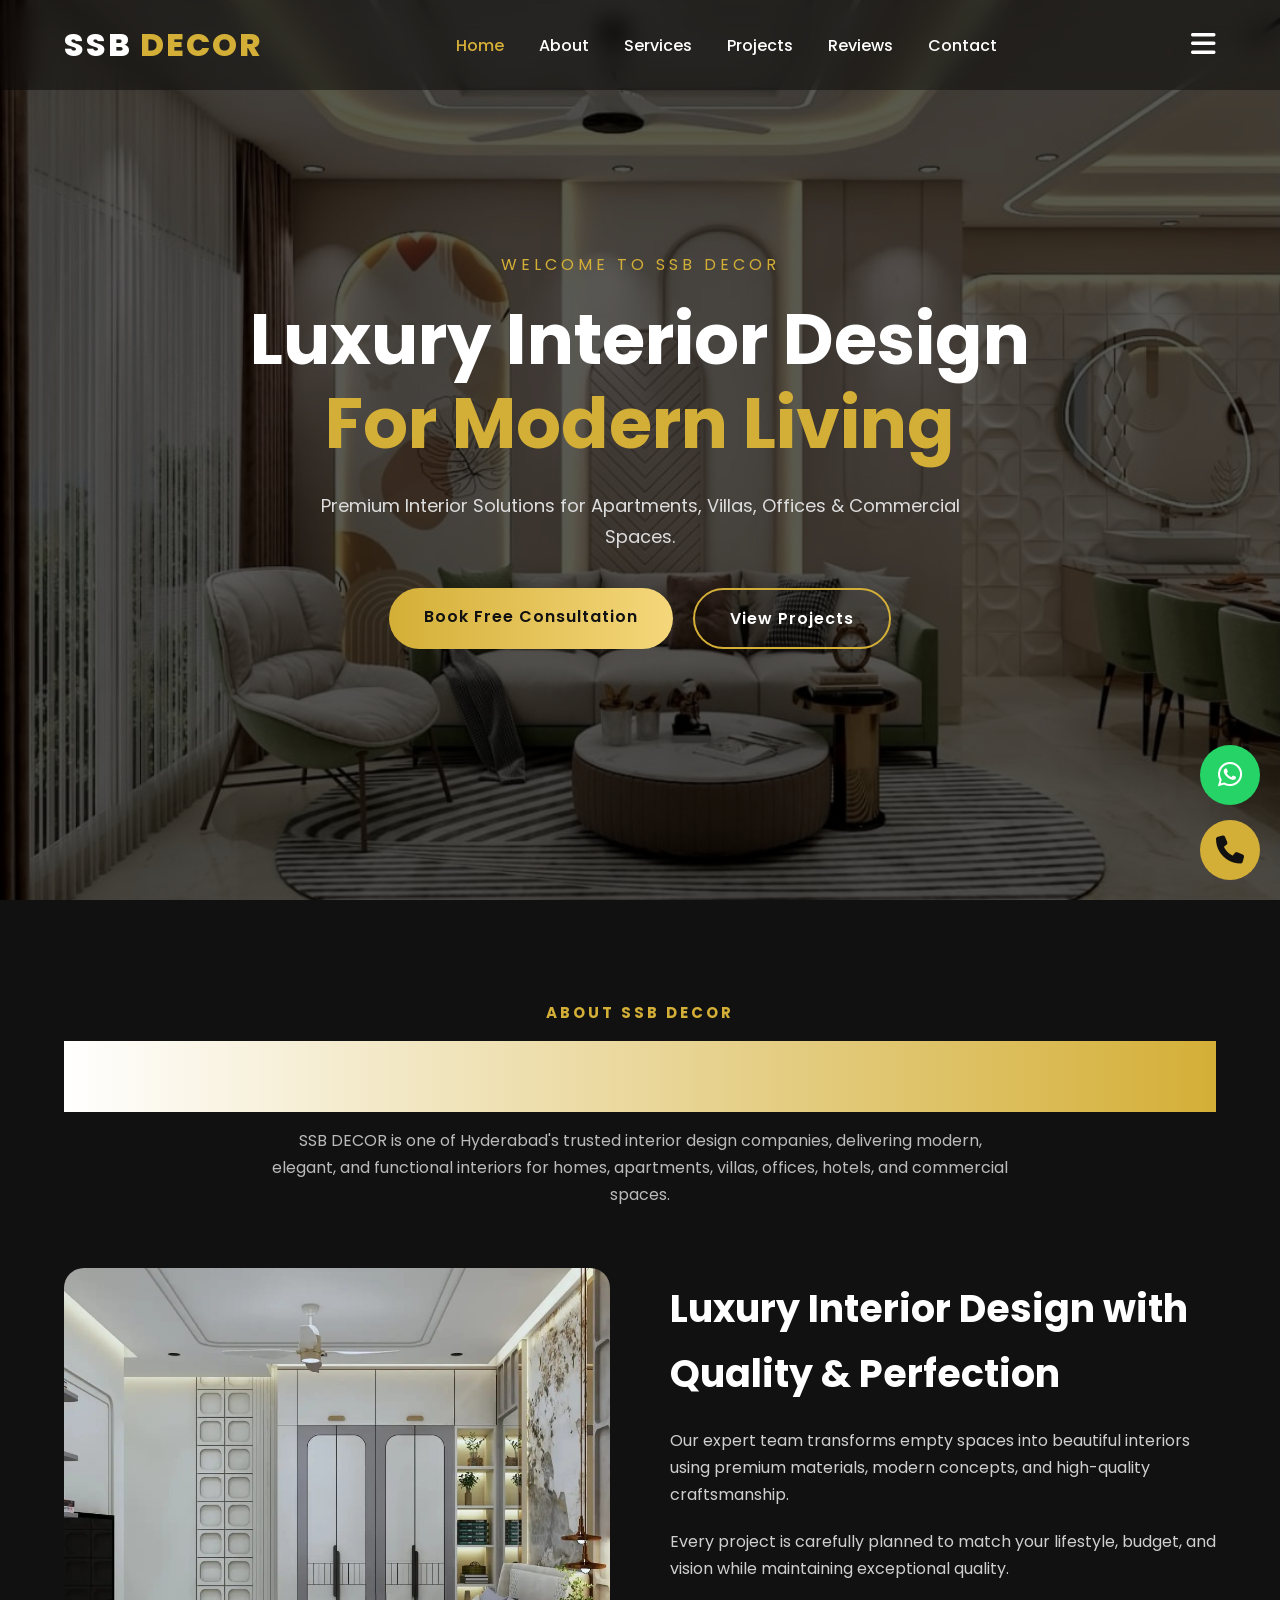
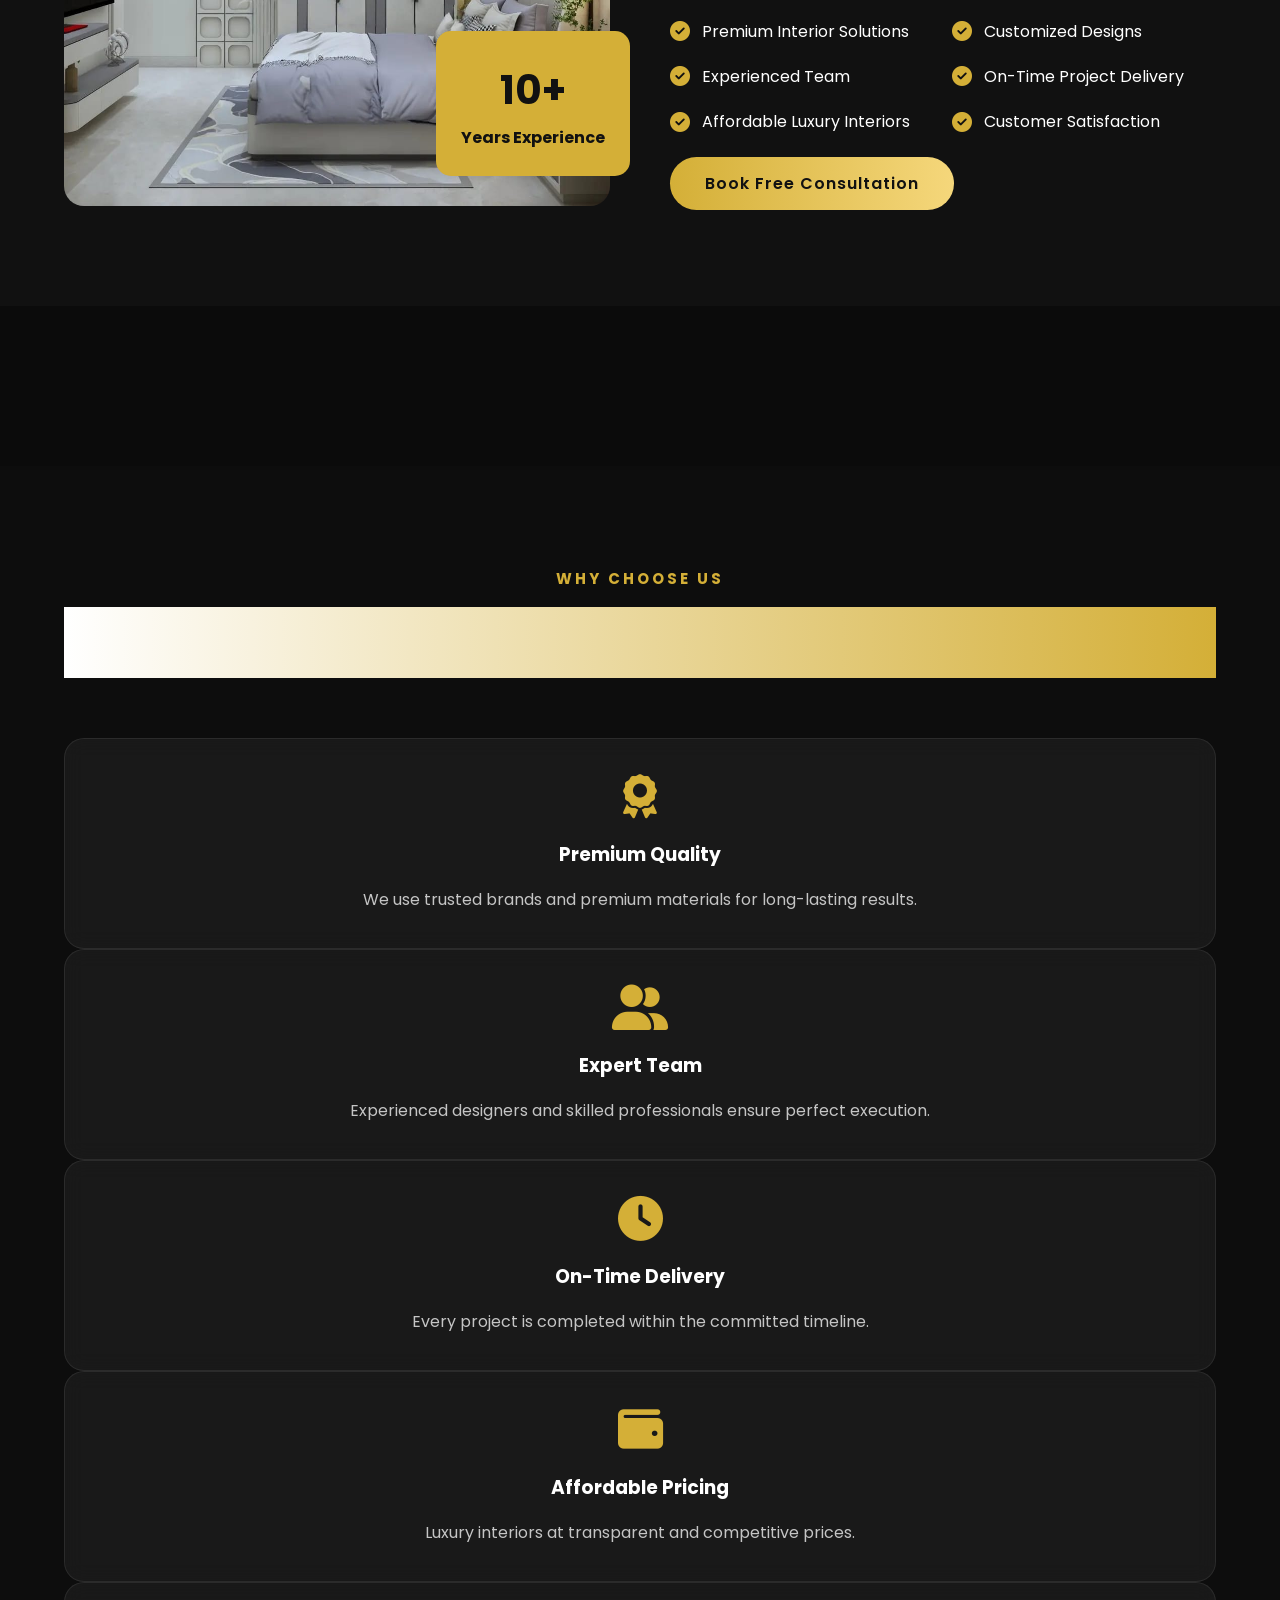
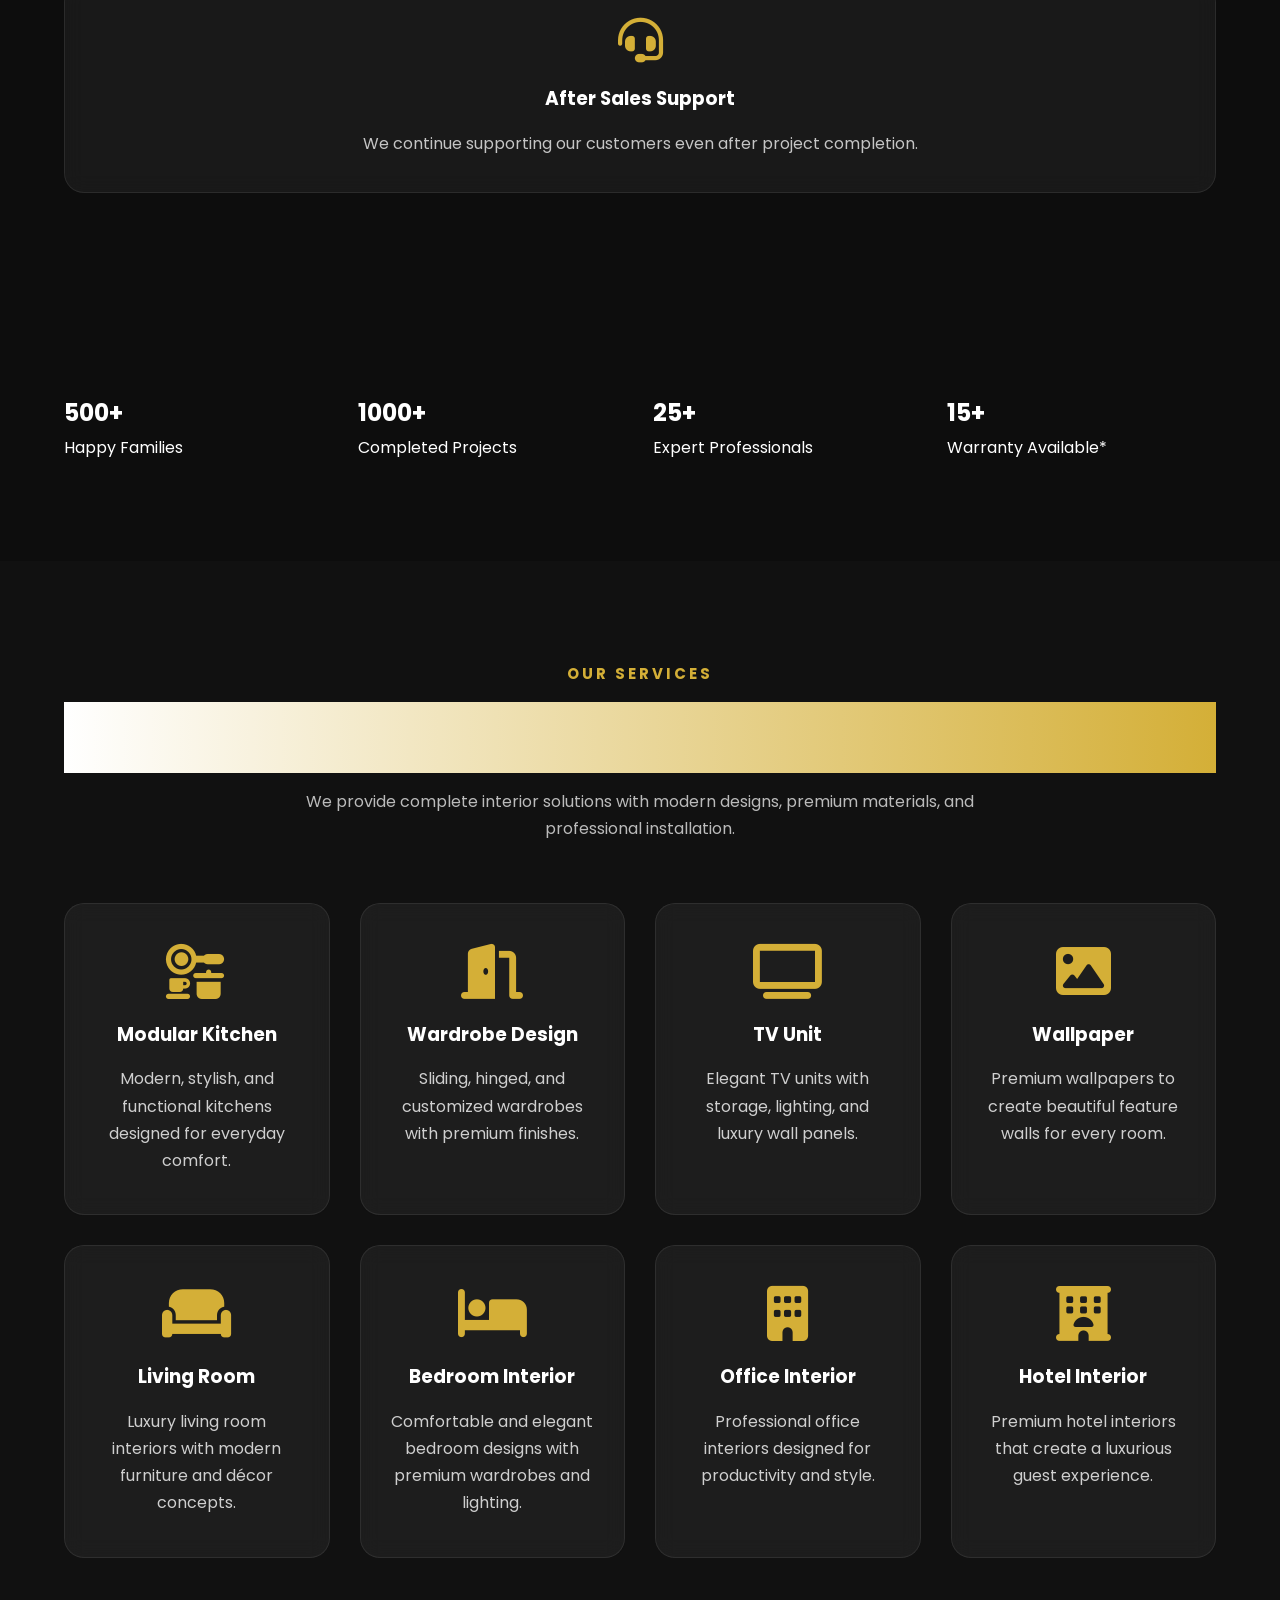
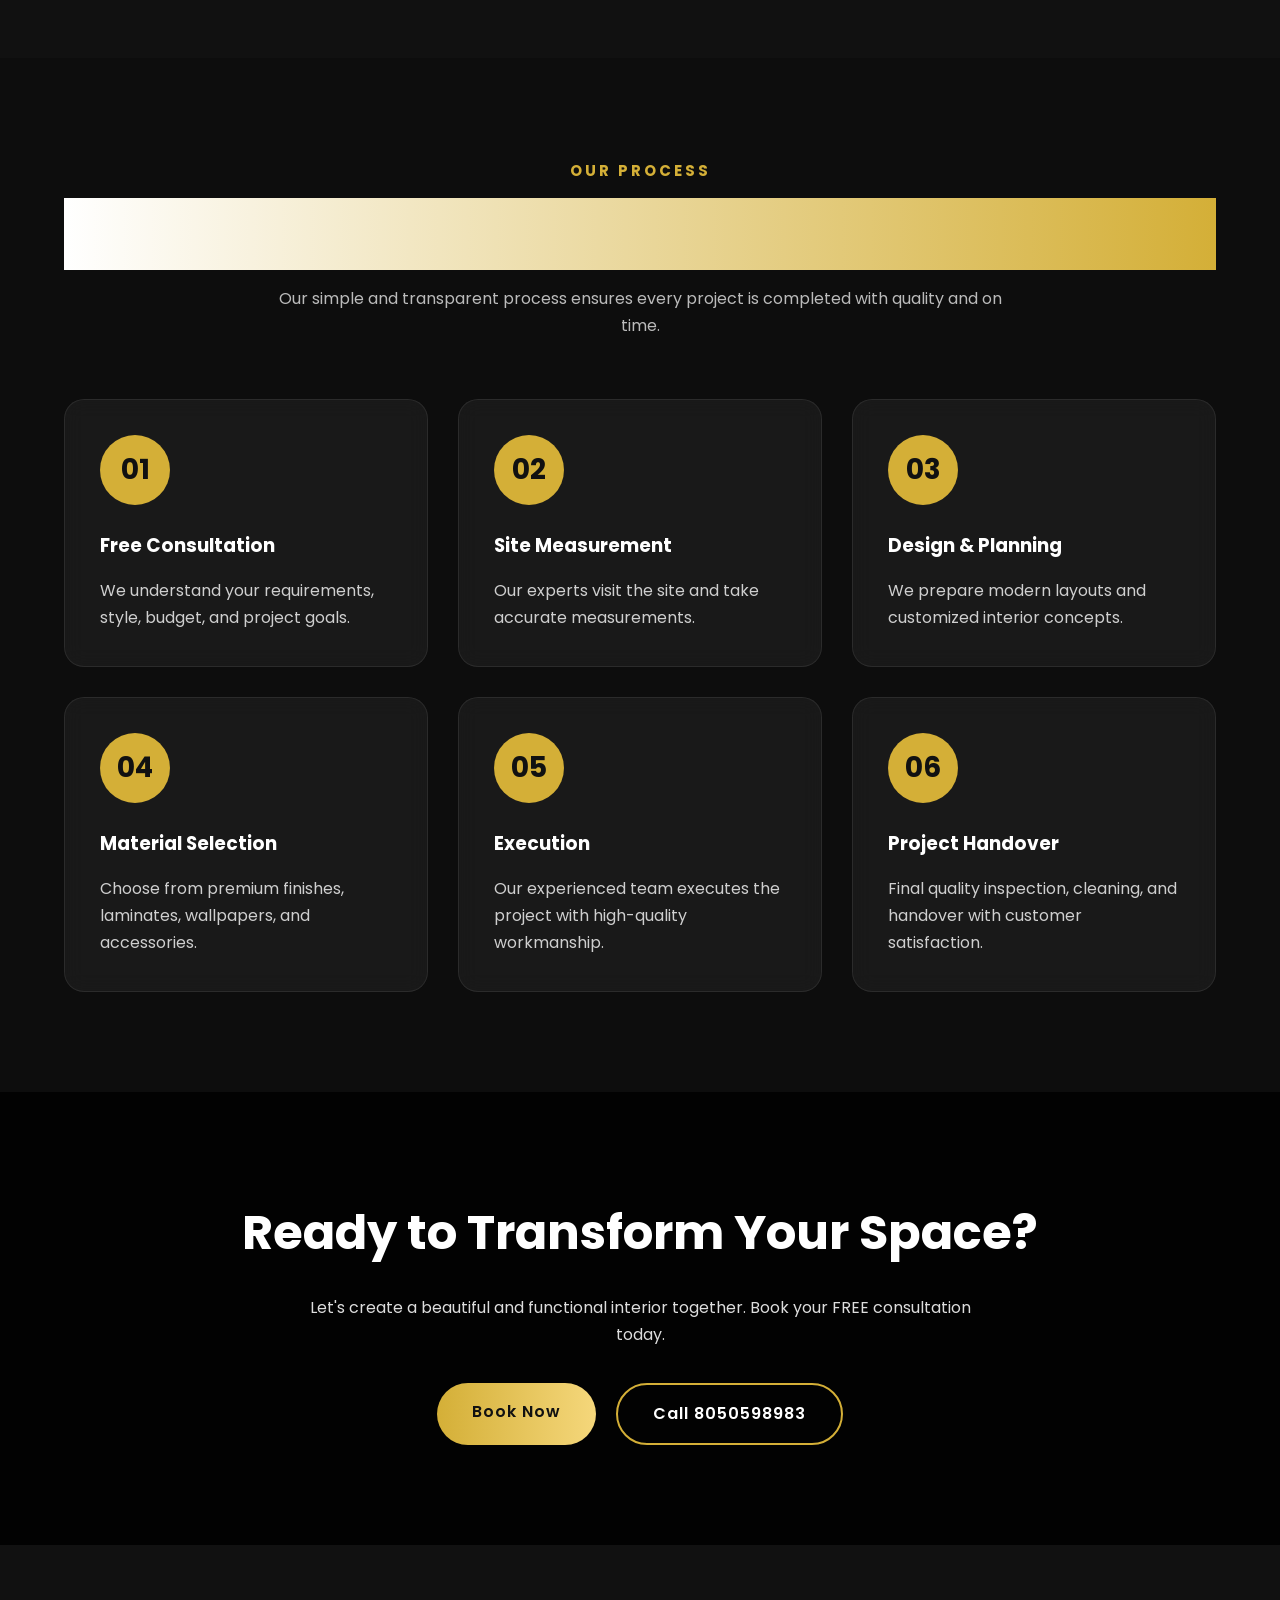
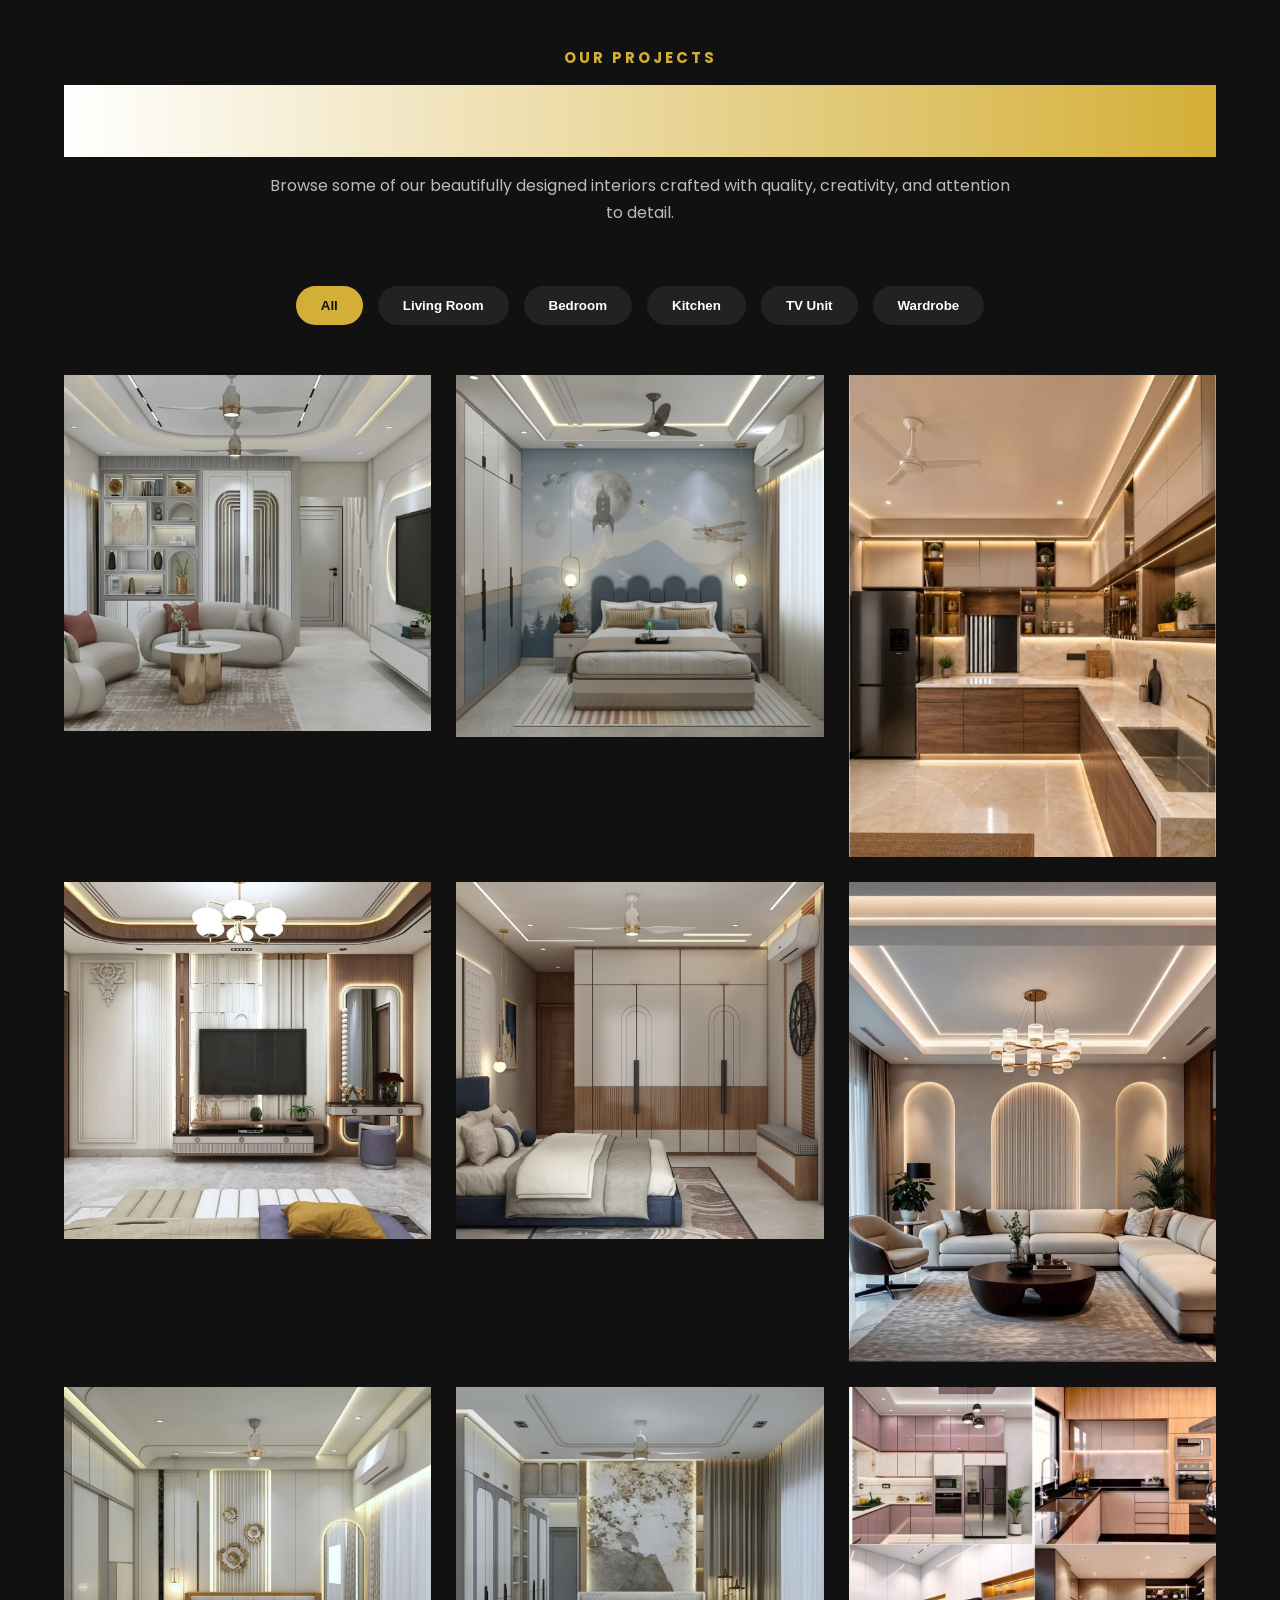
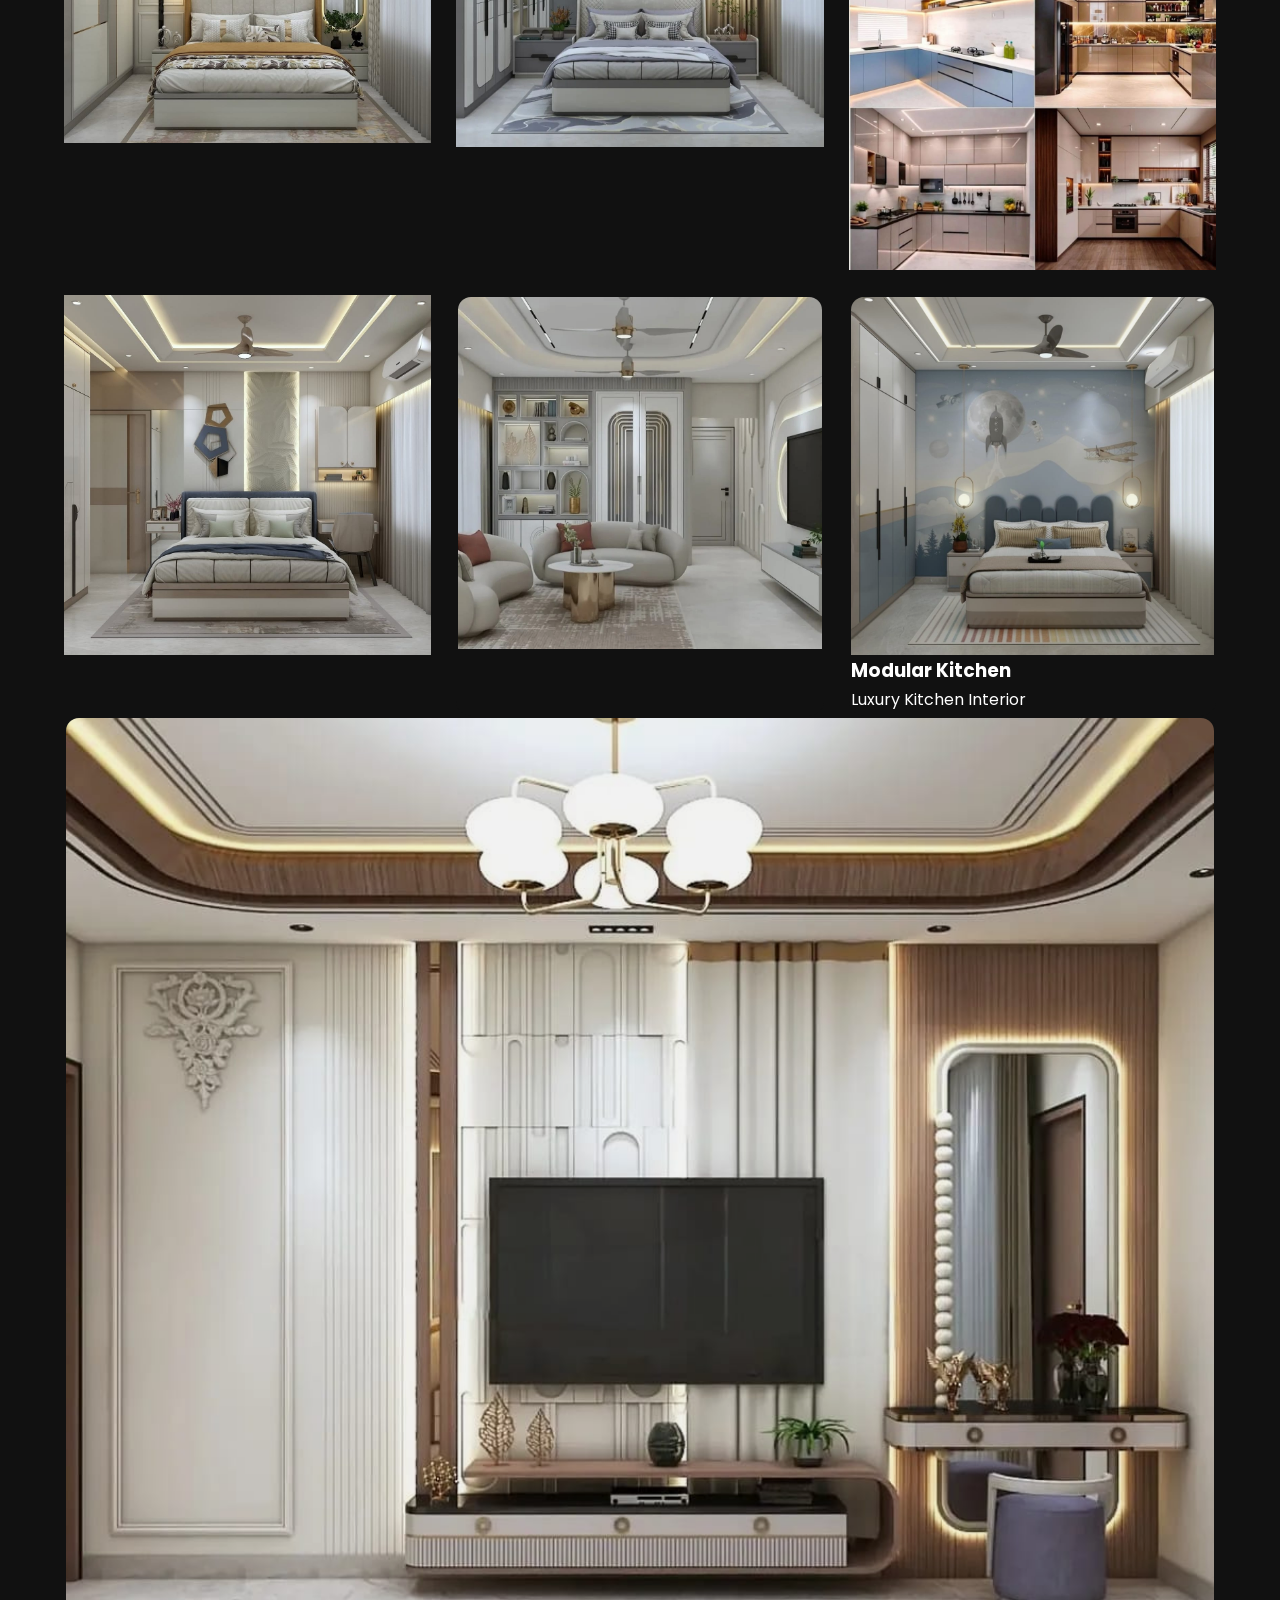
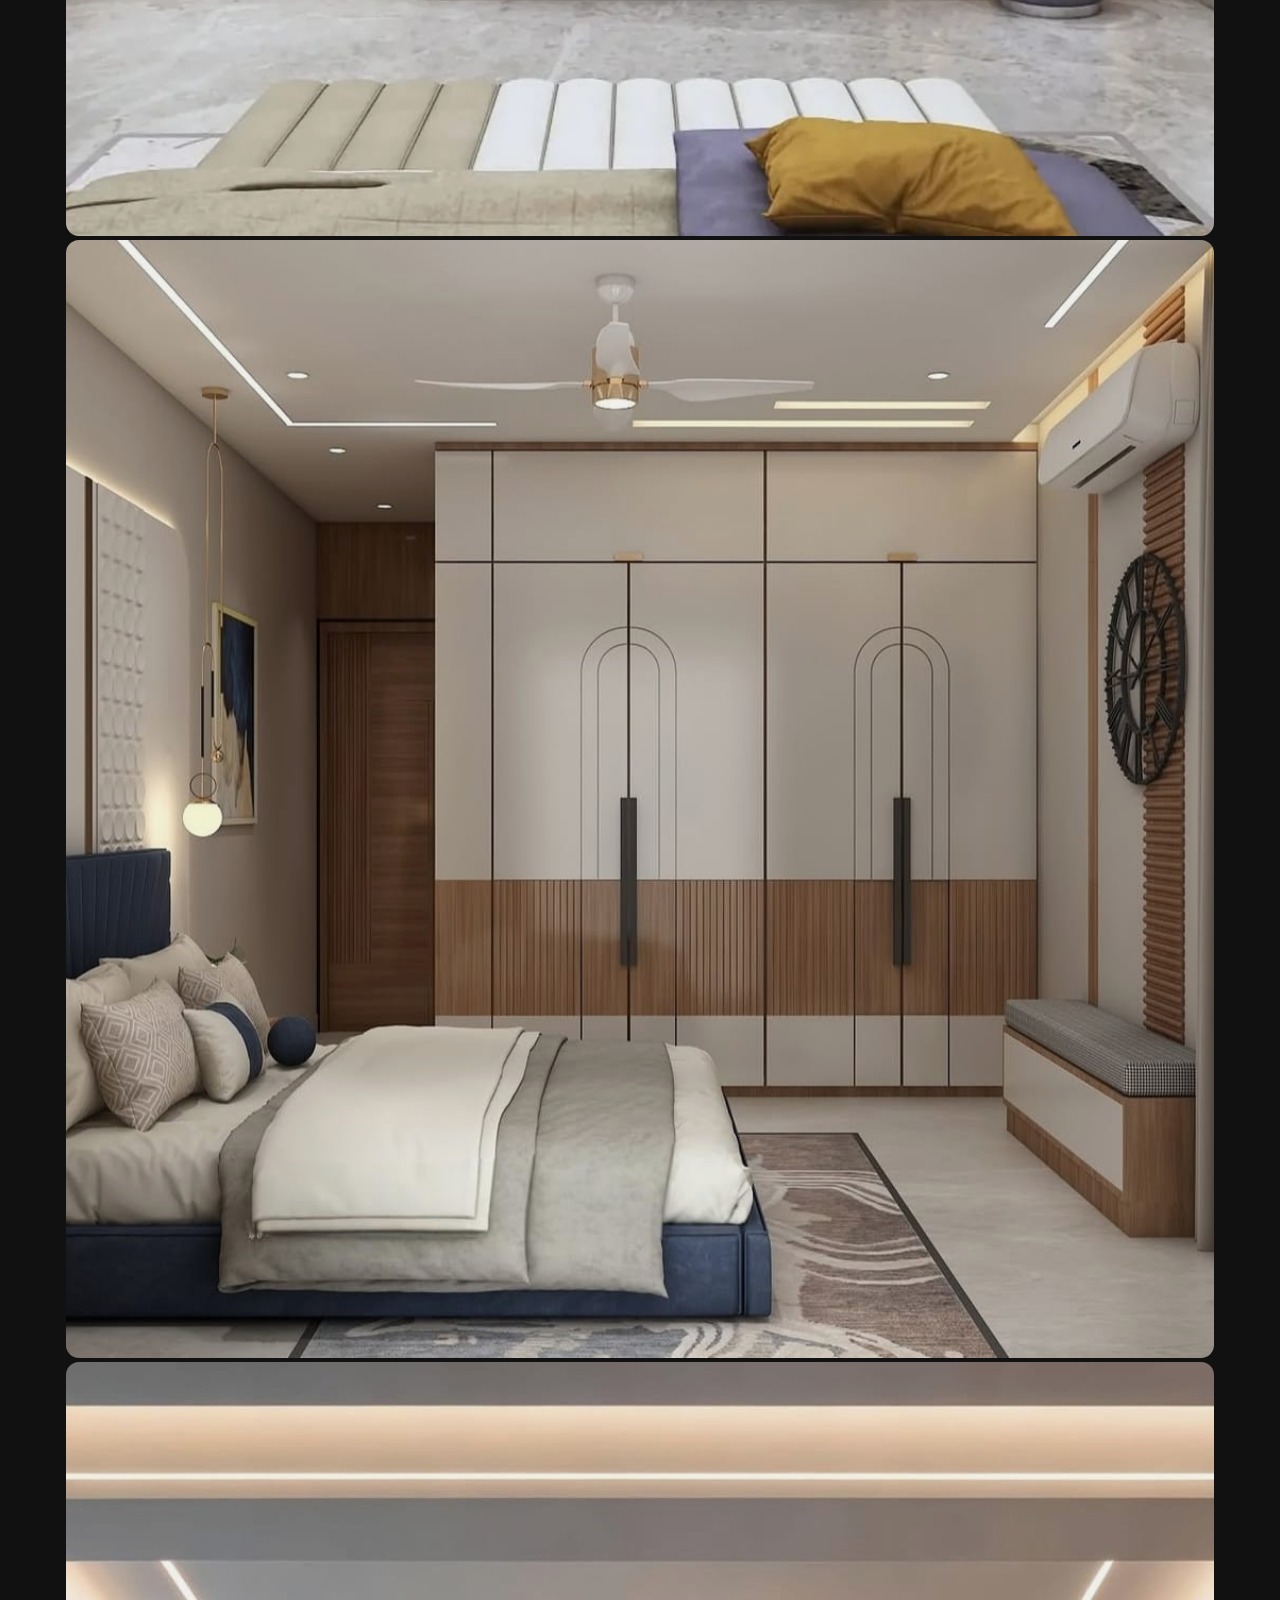
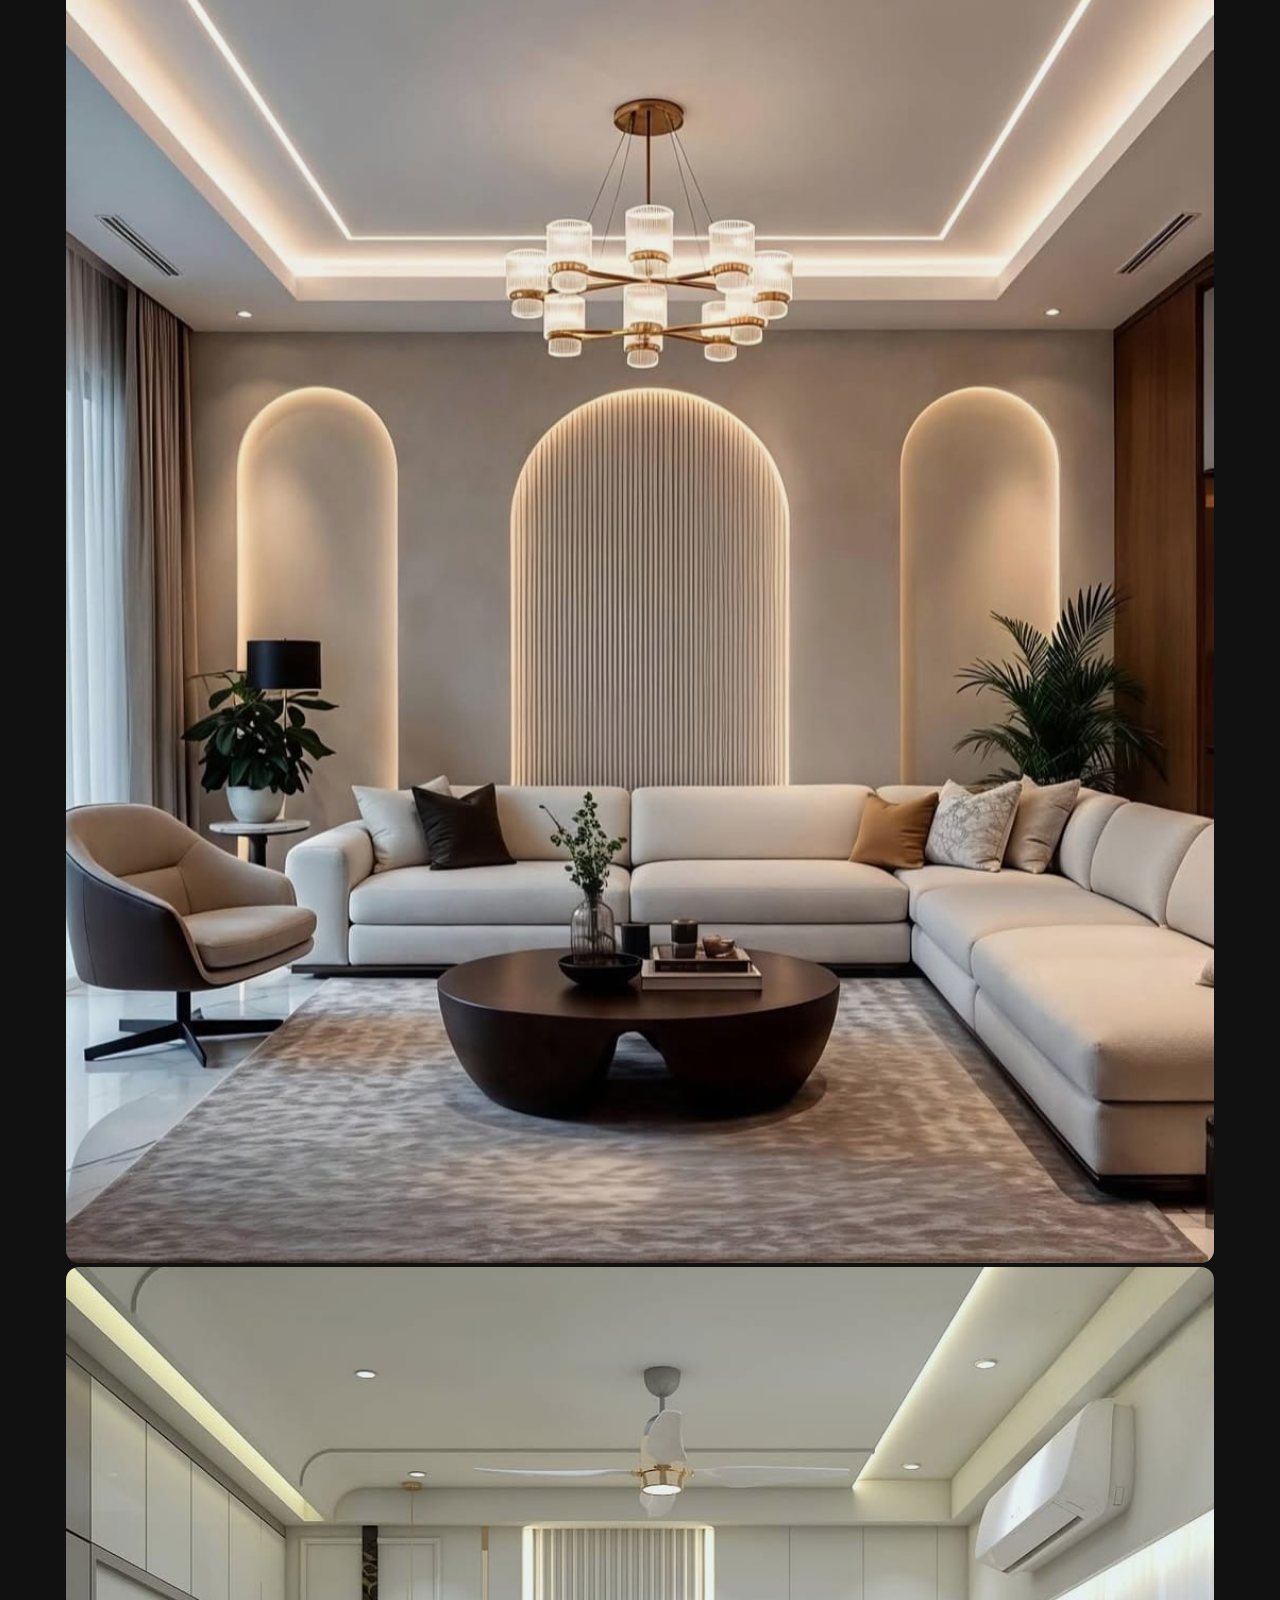
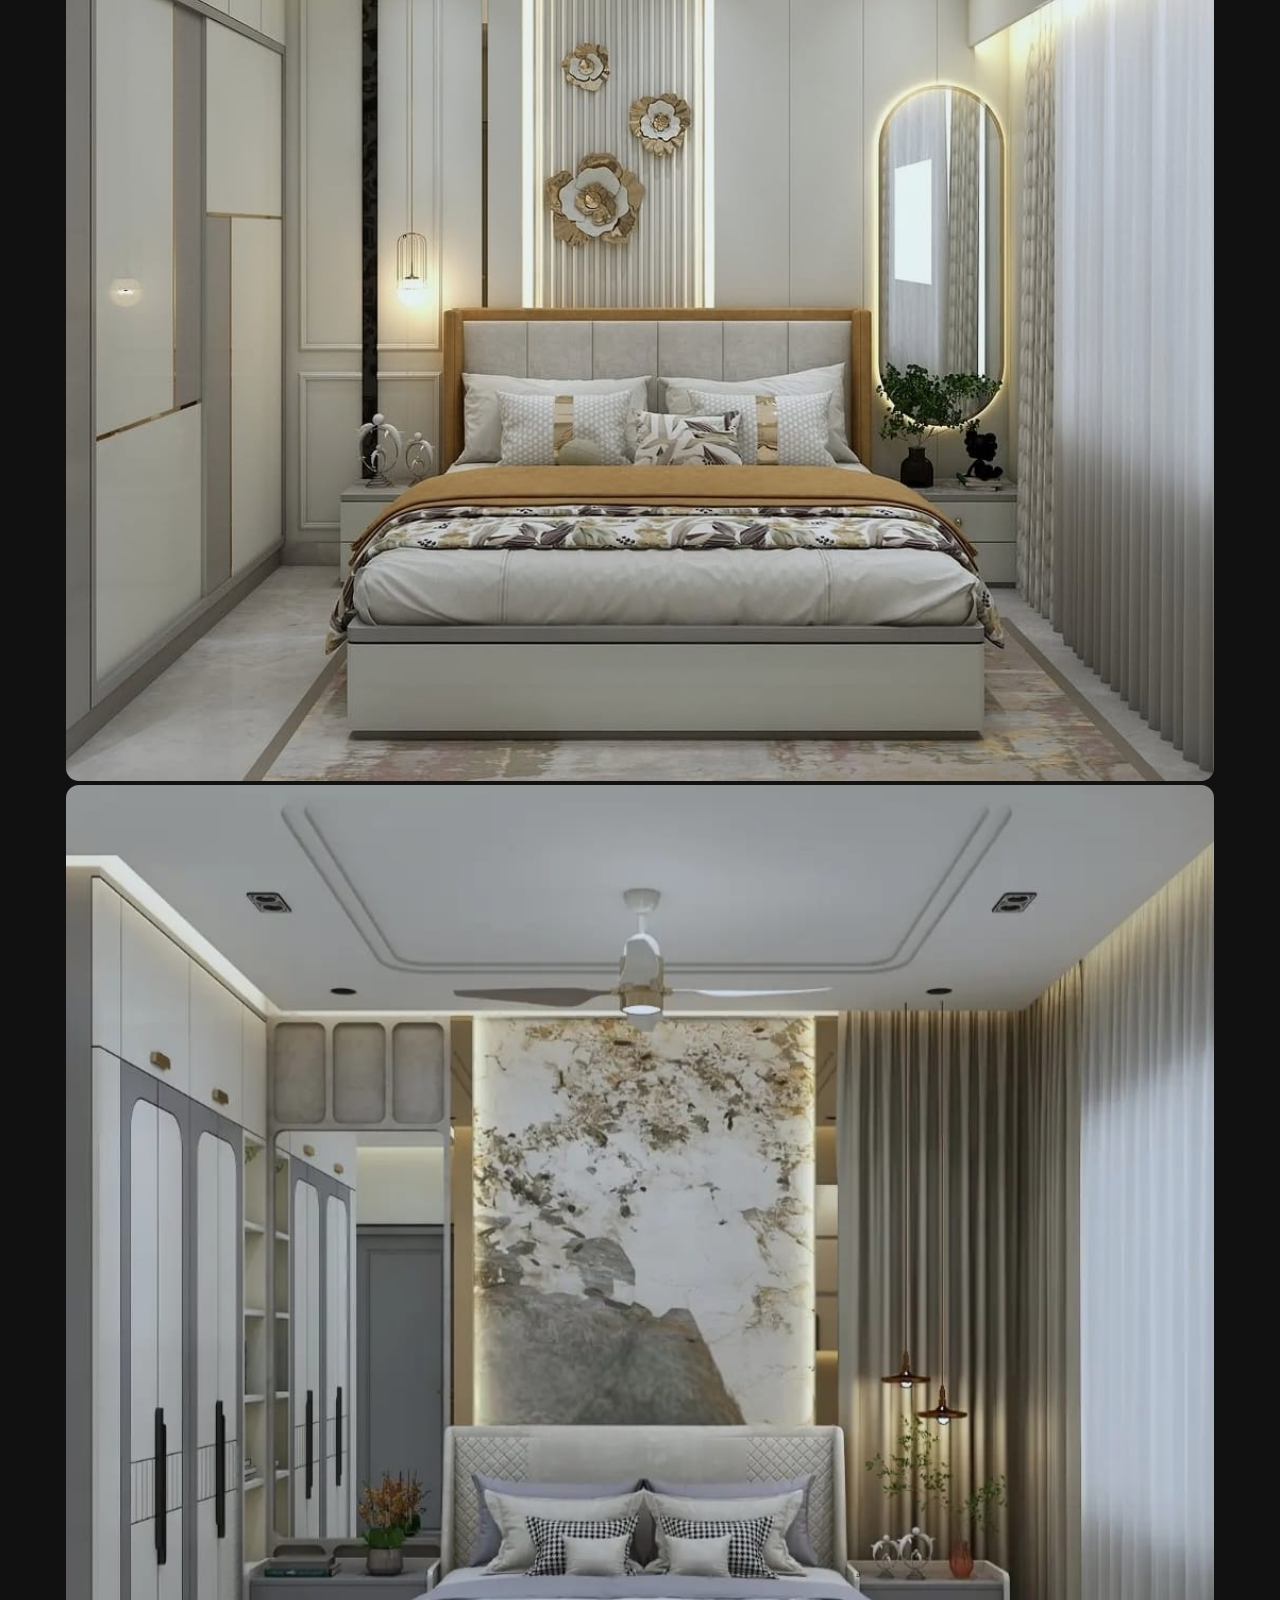
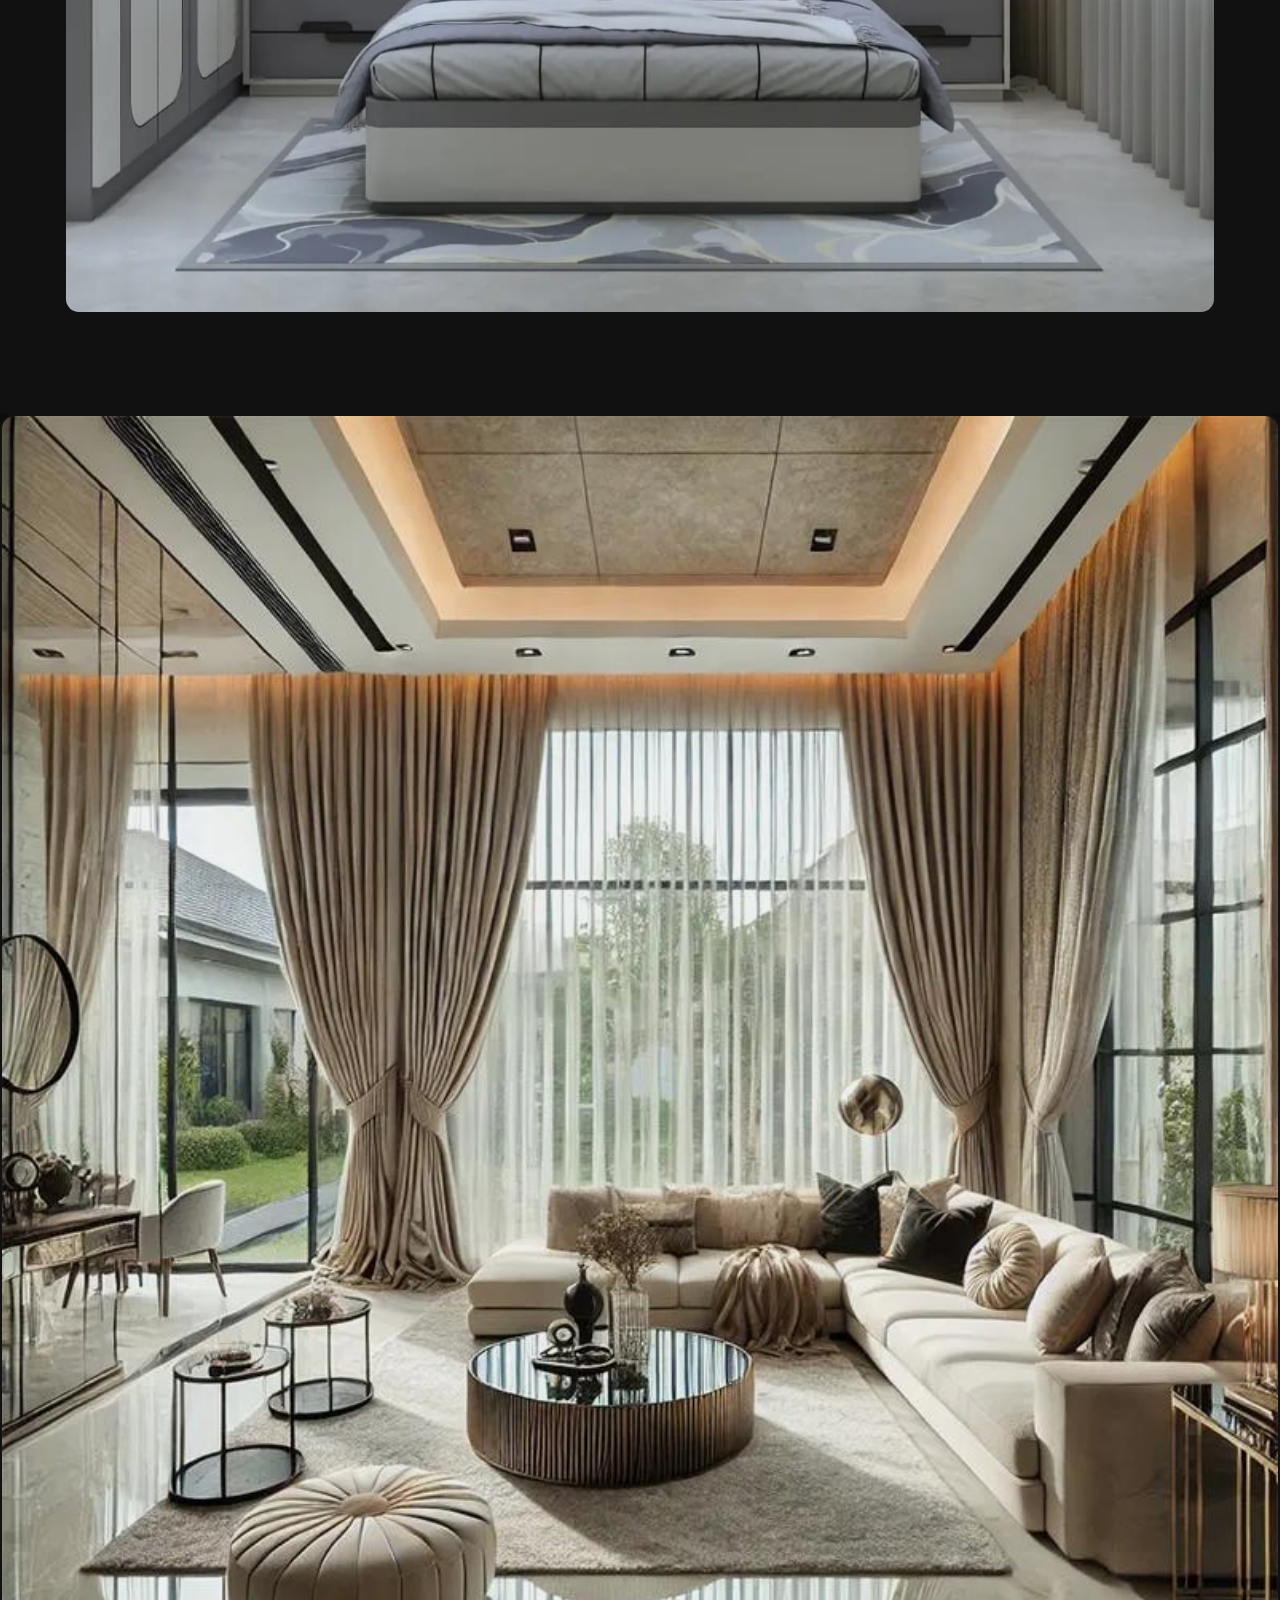
==== index.html @ 666400d6 "Update index.html" ====
<!DOCTYPE html>
<html lang="en">

<head>
<link rel="icon" type="image/jpeg" href="images/logo.jpg">
<meta charset="UTF-8">
<meta name="viewport" content="width=device-width, initial-scale=1.0">

<title>Best Interior Designer in Hyderabad | Modular Kitchen, Wardrobe & Home Interiors | SSB DECOR</title>

<meta name="description"
content="SSB DECOR is a trusted interior designer in Hyderabad. We provide modular kitchens, wardrobes, TV units, wallpapers, PVC panels, curtains, blinds, false ceilings and complete home interior solutions in Hyderabad.">
<meta name="keywords" content="Interior Designer Hyderabad, Home Interiors Hyderabad, Modular Kitchen Hyderabad, Wardrobe Hyderabad, TV Unit Hyderabad, PVC Panels Hyderabad, Wallpaper Hyderabad, SSB DECOR">
<meta name="author" content="SSB DECOR">

<!-- CSS -->
<link rel="stylesheet" href="style.css">

<!-- Google Font -->
<link rel="preconnect" href="https://fonts.googleapis.com">

<link rel="preconnect"
href="https://fonts.gstatic.com"
crossorigin>

<link href="https://fonts.googleapis.com/css2?family=Poppins:wght@300;400;500;600;700;800&display=swap"
rel="stylesheet">

<!-- Font Awesome -->
<link rel="stylesheet"
href="https://cdnjs.cloudflare.com/ajax/libs/font-awesome/6.7.2/css/all.min.css">
<!-- SEO -->

<meta name="robots" content="index, follow">

<meta name="theme-color" content="#d4af37">

<meta property="og:title" content="SSB DECOR | Luxury Interior Designers">

<meta property="og:description"
content="Premium Interior Design Company in Hyderabad.">

<meta property="og:type" content="website">

<link rel="icon" href="images/favicon.png">
<title>SSB DECOR | Premium Interior Designers in Hyderabad</title>

<meta name="description" content="SSB DECOR provides Premium Interior Design, Modular Kitchen, Wardrobes, Wallpapers, PVC Panels, Curtains & Blinds in Hyderabad.">

<meta name="keywords" content="Interior Designer Hyderabad, Modular Kitchen, Wardrobe, Wallpaper, Curtains, Blinds, SSB DECOR">

<meta name="author" content="SSB DECOR">

<meta name="viewport" content="width=device-width, initial-scale=1.0">
    
<meta name="viewport" content="width=device-width, initial-scale=1.0">

<!-- Google Analytics -->
<script async src="https://www.googletagmanager.com/gtag/js?id=G-9N0QQH8QNP"></script>
<script>
window.dataLayer = window.dataLayer || [];
function gtag(){dataLayer.push(arguments);}
gtag('js', new Date());
gtag('config', 'G-9N0QQH8QNP');
</script>

</head>
<body>

<!-- ===========================
PRELOADER
=========================== -->

<div id="preloader">

<div class="loader"></div>

</div>

<!-- ===========================
HEADER
=========================== -->

<header id="header">

<div class="container">

<a href="#" class="logo">

SSB <span>DECOR</span>

</a>

<nav id="navbar">
    <ul>
        <li><a href="#home" class="active">Home</a></li>
        <li><a href="#about">About</a></li>
        <li><a href="#services">Services</a></li>
        <li><a href="#projects">Projects</a></li>
        <li><a href="#reviews">Reviews</a></li>
        <li><a href="#contact">Contact</a></li>
    </ul>
</nav>

<div class="menu-toggle">
    <i class="fa-solid fa-bars"></i>
</div>

</header>

<section id="home" class="hero">

<div class="hero-slider">

<div class="slide active">
<img src="hero1.jpg" alt="Luxury Living Room">
</div>

<div class="slide">
<img src="hero2.jpg" alt="Premium Bedroom">
</div>

<div class="slide">
<img src="hero3.jpg" alt="Modern Kitchen">
</div>

</div>

<div class="hero-overlay"></div>

<div class="container">

<div class="hero-content">

<p class="hero-subtitle">
WELCOME TO SSB DECOR
</p>

<h1>
Luxury Interior Design
<span>For Modern Living</span>
</h1>

<p class="hero-text">
Premium Interior Solutions for Apartments, Villas, Offices & Commercial Spaces.
</p>

<div class="hero-buttons">

<a href="#contact" class="btn-primary">
Book Free Consultation
</a>

<a href="#projects" class="btn-secondary">
View Projects
</a>

</div>

</div>

</div>

</section>

<!-- ==========
Part 2 Starts Here
========== --><!-- ===========================
ABOUT SECTION
=========================== -->

<section id="about" class="about">

<div class="container">

<div class="section-title">

<h5>ABOUT SSB DECOR</h5>

<h2>Creating Premium Interior Spaces That Inspire</h2>

<p>
SSB DECOR is one of Hyderabad's trusted interior design companies,
delivering modern, elegant, and functional interiors for homes,
apartments, villas, offices, hotels, and commercial spaces.
</p>

</div>

<div class="about-wrapper">

<div class="about-image">

<img src="about.jpg" alt="SSB DECOR Interior Design">

<div class="experience-box">

<h2>10+</h2>

<p>Years Experience</p>

</div>

</div>

<div class="about-content">

<h3>
Luxury Interior Design with Quality & Perfection
</h3>

<p>

Our expert team transforms empty spaces into beautiful interiors
using premium materials, modern concepts, and high-quality
craftsmanship.

</p>

<p>

Every project is carefully planned to match your lifestyle,
budget, and vision while maintaining exceptional quality.

</p>

<div class="about-features">

<div class="feature">

<i class="fa-solid fa-circle-check"></i>

<span>Premium Interior Solutions</span>

</div>

<div class="feature">

<i class="fa-solid fa-circle-check"></i>

<span>Customized Designs</span>

</div>

<div class="feature">

<i class="fa-solid fa-circle-check"></i>

<span>Experienced Team</span>

</div>

<div class="feature">

<i class="fa-solid fa-circle-check"></i>

<span>On-Time Project Delivery</span>

</div>

<div class="feature">

<i class="fa-solid fa-circle-check"></i>

<span>Affordable Luxury Interiors</span>

</div>

<div class="feature">

<i class="fa-solid fa-circle-check"></i>

<span>Customer Satisfaction</span>

</div>

</div>

<a href="#contact" class="btn-primary">

Book Free Consultation

</a>

</div>

</div>

</div>

</section>
<section class="statistics">

<div class="container">

<div class="stats-grid">


</div>

</div>

</section>
<!-- ===========================
WHY CHOOSE US
=========================== -->

<section class="why-us">

<div class="container">

<div class="section-title">

<h5>WHY CHOOSE US</h5>

<h2>Why Customers Trust SSB DECOR</h2>

</div>

<div class="why-grid">
</p>

</div>

<div class="why-card">

<i class="fa-solid fa-award"></i>

<h3>Premium Quality</h3>

<p>

We use trusted brands and premium materials for long-lasting
results.

</p>

</div>

<div class="why-card">

<i class="fa-solid fa-user-group"></i>

<h3>Expert Team</h3>

<p>

Experienced designers and skilled professionals ensure perfect
execution.

</p>

</div>

<div class="why-card">

<i class="fa-solid fa-clock"></i>

<h3>On-Time Delivery</h3>

<p>

Every project is completed within the committed timeline.

</p>

</div>

<div class="why-card">

<i class="fa-solid fa-wallet"></i>

<h3>Affordable Pricing</h3>

<p>

Luxury interiors at transparent and competitive prices.

</p>

</div>

<div class="why-card">

<i class="fa-solid fa-headset"></i>

<h3>After Sales Support</h3>

<p>

We continue supporting our customers even after project
completion.

</p>

</div>

</div>

</div>

</section>

<!-- ===========================
COMPANY STATS
=========================== -->

<section class="company-stats">

<div class="container">

<div class="stats-grid">

<div class="stat-item">

<h2>500+</h2>

<p>Happy Families</p>

</div>

<div class="stat-item">

<h2>1000+</h2>

<p>Completed Projects</p>

</div>

<div class="stat-item">

<h2>25+</h2>

<p>Expert Professionals</p>

</div>

<div class="stat-item">

<h2>15+</h2>

<p>Warranty Available*</p>

</div>

</div>

</div>

</section>

<!-- ==========
Part 3 Starts Here
========== --><!-- ===========================
SERVICES SECTION
=========================== -->

<section id="services" class="services">

<div class="container">

<div class="section-title">

<h5>OUR SERVICES</h5>

<h2>Premium Interior Design Services</h2>

<p>
We provide complete interior solutions with modern designs,
premium materials, and professional installation.
</p>

</div>

<div class="services-grid">

<div class="service-card">

<i class="fa-solid fa-kitchen-set"></i>

<h3>Modular Kitchen</h3>

<p>
Modern, stylish, and functional kitchens designed for everyday comfort.
</p>

</div>

<div class="service-card">

<i class="fa-solid fa-door-open"></i>

<h3>Wardrobe Design</h3>

<p>
Sliding, hinged, and customized wardrobes with premium finishes.
</p>

</div>

<div class="service-card">

<i class="fa-solid fa-tv"></i>

<h3>TV Unit</h3>

<p>
Elegant TV units with storage, lighting, and luxury wall panels.
</p>

</div>

<div class="service-card">

<i class="fa-solid fa-image"></i>

<h3>Wallpaper</h3>

<p>
Premium wallpapers to create beautiful feature walls for every room.
</p>

</div>

<div class="service-card">

<i class="fa-solid fa-couch"></i>

<h3>Living Room</h3>

<p>
Luxury living room interiors with modern furniture and décor concepts.
</p>

</div>

<div class="service-card">

<i class="fa-solid fa-bed"></i>

<h3>Bedroom Interior</h3>

<p>
Comfortable and elegant bedroom designs with premium wardrobes and lighting.
</p>

</div>

<div class="service-card">

<i class="fa-solid fa-building"></i>

<h3>Office Interior</h3>

<p>
Professional office interiors designed for productivity and style.
</p>

</div>

<div class="service-card">

<i class="fa-solid fa-hotel"></i>

<h3>Hotel Interior</h3>

<p>
Premium hotel interiors that create a luxurious guest experience.
</p>

</div>

</div>

</div>

</section>

<!-- ===========================
WORK PROCESS
=========================== -->

<section class="process">

<div class="container">

<div class="section-title">

<h5>OUR PROCESS</h5>

<h2>How We Work</h2>

<p>
Our simple and transparent process ensures every project is completed
with quality and on time.
</p>

</div>

<div class="process-grid">

<div class="process-card">

<div class="number">01</div>

<h3>Free Consultation</h3>

<p>
We understand your requirements, style, budget, and project goals.
</p>

</div>

<div class="process-card">

<div class="number">02</div>

<h3>Site Measurement</h3>

<p>
Our experts visit the site and take accurate measurements.
</p>

</div>

<div class="process-card">

<div class="number">03</div>

<h3>Design & Planning</h3>

<p>
We prepare modern layouts and customized interior concepts.
</p>

</div>

<div class="process-card">

<div class="number">04</div>

<h3>Material Selection</h3>

<p>
Choose from premium finishes, laminates, wallpapers, and accessories.
</p>

</div>

<div class="process-card">

<div class="number">05</div>

<h3>Execution</h3>

<p>
Our experienced team executes the project with high-quality workmanship.
</p>

</div>

<div class="process-card">

<div class="number">06</div>

<h3>Project Handover</h3>

<p>
Final quality inspection, cleaning, and handover with customer satisfaction.
</p>

</div>

</div>

</div>

</section>

<!-- ===========================
CALL TO ACTION
=========================== -->

<section class="cta">

<div class="container">

<div class="cta-content">

<h2>Ready to Transform Your Space?</h2>

<p>
Let's create a beautiful and functional interior together.
Book your FREE consultation today.
</p>

<div class="cta-buttons">

<a href="#contact" class="btn-primary">
Book Now
</a>

<a href="tel:+918050598983" class="btn-secondary">
Call 8050598983
</a>

</div>

</div>

</div>

</section>

<!-- ==========
Part 4 Starts Here
========== --><!-- ===========================
PROJECTS GALLERY
=========================== -->

<section id="projects" class="projects">

<div class="container">

<div class="section-title">

<h5>OUR PROJECTS</h5>

<h2>Explore Our Premium Interior Projects</h2>

<p>
Browse some of our beautifully designed interiors crafted with
quality, creativity, and attention to detail.
</p>

</div>

<!-- Gallery Filter -->

<div class="gallery-filter">

<button class="active">All</button>

<button>Living Room</button>

<button>Bedroom</button>

<button>Kitchen</button>

<button>TV Unit</button>

<button>Wardrobe</button>

</div>

<!-- Gallery Grid -->

<div class="gallery-grid"><img src="project1.jpg" alt="Luxury Bedroom">
<img src="project2.jpg" alt="Wardrobe">
<img src="project3.jpg" alt="Bedroom">
<img src="project4.jpg" alt="Kids Bedroom">
<img src="project5.jpg" alt="Kitchen">
<img src="project6.jpg" alt="Dining Room">
<img src="project7.jpg" alt="Living Room">
<img src="project8.jpg" alt="Premium Bedroom">
<img src="project9.jpg" alt="Modular Kitchen">
<img src="project10.jpg" alt="Kitchen Before After">

<!-- Project 1 -->

<div class="gallery-item">

<img src="project1.jpg" alt="Living Room">

<div class="gallery-overlay">

<h3>Luxury Living Room</h3>

<p>Modern Interior Design</p>

</div>

</div>

<!-- Project 2 -->

<div class="gallery-item">


<img src="project2.jpg" alt=" kids Bedroom">

<div class="gallery-overlay">

<h3>Master Bedroom</h3>

<p>Premium Bedroom Design</p>

</div>

<h3>Modular Kitchen</h3>

<p>Luxury Kitchen Interior</p>

</div>

</div>

<!-- Project 4 -->

<div class="gallery-item">

<img src="project4.jpg" alt="TV Unit">

<div class="gallery-overlay">

<h3>Modern TV Unit</h3>

<p>Wall Panel Design</p>

</div>

</div>

<!-- Project 5 -->

<div class="gallery-item">

<img src="project5.jpg" alt="Wardrobe">

<div class="gallery-overlay">

<h3>Premium Wardrobe</h3>

<p>Sliding Wardrobe</p>

</div>

</div>

<!-- Project 6 -->

<div class="gallery-item">

<img src="project6.jpg" alt="Living Room">

<div class="gallery-overlay">

<h3>Luxury Hall</h3>

<p>Elegant Living Space</p>

</div>

</div>

<!-- Project 7 -->

<div class="gallery-item">

<img src="project7.jpg" alt="Bedroom">

<div class="gallery-overlay">

<h3>Guest Bedroom</h3>

<p>Stylish Interior</p>

</div>

</div>

<!-- Project 8 -->

<div class="gallery-item">

<img src="project8.jpg" alt="children bedroom">

<div class="gallery-overlay">

<h3>Designer children bedroom</h3>

<p>Modern Finish</p>

</div>

</div>

</div>

</div>

</section>
<div class="gallery-item">
    <img src="curtain1.jpg" alt="Premium Curtains">
    <div class="gallery-overlay">
        <h3>Premium Curtains</h3>
        <p>Luxury Window Curtains</p>
    </div>
</div>

<div class="gallery-item">
    <img src="curtain2.jpg" alt="Premium Blinds">
    <div class="gallery-overlay">
        <h3>Zebra Blinds</h3>
        <p>Modern Window Blinds</p>
    </div>
</div><section id="curtains" class="projects">

    <div class="container">

        <div class="section-title">
            <h5>PREMIUM CURTAINS & BLINDS</h5>
            <h2>Luxury Window Solutions</h2>
            <p>Elegant curtains and modern blinds for homes, villas and offices.</p>
        </div>

        <div class="gallery-grid">

            <div class="gallery-item">
                <img src="curtain1.jpg" alt="Premium Curtains">
                <div class="gallery-overlay">
                    <h3>Premium Curtains</h3>
                    <p>Luxury Fabric Collection</p>
                </div>
            </div>

            <div class="gallery-item">
                <img src="curtain2.jpg" alt="Premium Blinds">
                <div class="gallery-overlay">
                    <h3>Zebra Blinds</h3>
                    <p>Modern Window Blinds</p>
                </div>
            </div>

            <div class="gallery-item">
                <img src="curtain3.jpg" alt="Roller Blinds">
                <div class="gallery-overlay">
                    <h3>Roller Blinds</h3>
                    <p>Premium Finish</p>
                </div>
            </div>

        </div>

    </div>

</section>
<!-- ===========================
PROJECT HIGHLIGHTS
=========================== -->

<section class="highlights">

<div class="container">

<div class="highlight-box">

<div class="highlight">

<h2>500+</h2>

<p>Completed Homes</p>

</div>

<div class="highlight">

<h2>1000+</h2>

<p>Interior Designs</p>

</div>

<div class="highlight">

<h2>100%</h2>

<p>Quality Materials</p>

</div>

<div class="highlight">

<h2>15+</h2>

<p>Warranty Available*</p>

</div>

</div>

</div>

</section>

<!-- ===========================
BOOK CONSULTATION
=========================== -->

<section class="consultation">

<div class="container">

<div class="consult-box">

<h2>Let's Design Your Dream Home</h2>

<p>

Get a FREE consultation from our interior experts today.

</p>

<a href="#contact" class="btn-primary">

Book Free Consultation

</a>

</div>

</div>

</section>

<!-- ==========
Part 5 Starts Here
========== --><!-- ===========================
REVIEWS SECTION
=========================== -->

<section id="reviews" class="reviews">

<div class="container">

<div class="section-title">

<h5>CLIENT TESTIMONIALS</h5>

<h2>What Our Customers Say</h2>

<p>Customer satisfaction is our biggest achievement.</p>

</div>

<div class="review-grid">

<div class="review-card">

<div class="stars">
★★★★★
</div>

<p>
"Excellent work by SSB DECOR. The modular kitchen and TV unit
look amazing. Highly recommended."
</p>

<h4>Rahul Kumar</h4>

<span>Hyderabad</span>

</div>

<div class="review-card">

<div class="stars">
★★★★★
</div>

<p>
"Professional team, quality materials and timely delivery.
Our dream home became a reality."
</p>

<h4>Priya Sharma</h4>

<span>Nizampet</span>

</div>

<div class="review-card">

<div class="stars">
★★★★★
</div>

<p>
"Beautiful wardrobe and bedroom interior.
Very satisfied with the finishing."
</p>

<h4>Arjun Reddy</h4>

<span>KPHB</span>

</div>

</div>

</div>

</section>

<!-- ===========================
FAQ SECTION
=========================== -->

<section class="faq">

<div class="container">

<div class="section-title">

<h5>FAQ</h5>

<h2>Frequently Asked Questions</h2>

</div>

<div class="faq-item">

<h3>Do you provide free site visits?</h3>

<p>Yes, we provide a free consultation and site visit in Hyderabad.</p>

</div>

<div class="faq-item">

<h3>Do you offer customized interiors?</h3>

<p>Yes. Every project is designed according to the customer's needs.</p>

</div>

<div class="faq-item">

<h3>Which areas do you serve?</h3>

<p>Hyderabad, KPHB, Nizampet and nearby locations.</p>

</div>

<div class="faq-item">

<h3>How can I book a consultation?</h3>

<p>You can call us or send a WhatsApp message using the buttons below.</p>

</div>

</div>

</section>

<!-- ===========================
CONTACT SECTION
=========================== -->

<section id="contact" class="contact">

<div class="container">

<div class="section-title">

<h5>CONTACT US</h5>

<h2>Let's Start Your Dream Interior</h2>

</div>

<div class="contact-wrapper">

<div class="contact-info">

<h3>SSB DECOR</h3>

<p><i class="fa-solid fa-phone"></i> +91 8050598983</p>

<p><i class="fa-solid fa-envelope"></i> ssbdecor49@gmail.com</p>

<p><i class="fa-solid fa-location-dot"></i> Hyderabad, Telangana</p>

</div>

<div class="contact-form">

<form>

<input type="text" placeholder="Your Name" required>

<input type="email" placeholder="Your Email" required>

<input type="tel" placeholder="Mobile Number" required>

<textarea rows="6" placeholder="Tell us about your project"></textarea>

<button type="submit" class="btn-primary">

Send Enquiry

</button>

</form>

</div>

</div>

</div>

</section>

<!-- ===========================
GOOGLE MAP
=========================== -->

<section class="map">

<iframe
src="https://www.google.com/maps?q=Hyderabad&output=embed"
allowfullscreen=""
loading="lazy">
</iframe><section id="contact">

    <!-- Contact Details -->

    <!-- Google Map -->


    <div class="branch-buttons">

        <a href="https://maps.google.com/?q=KPHB+Metro+Pillar+A756+South+India+Shopping+Mall+Hyderabad"
           target="_blank"
           class="btn-primary">
           📍 Get Directions - KPHB
        </a>

        <a href="https://maps.google.com/?q=Arla+Malla+Reddy+Enclave+Near+Lucid+Medical+Nizampet+Hyderabad"
           target="_blank"
           class="btn-secondary">
           📍 Get Directions - Nizampet
        </a>

    </div>

</section>

</section>
<section id="reviews" class="reviews">
    <div class="container">
        <h2>What Our Clients Say</h2>

        <div class="review-card">
            <h3>⭐⭐⭐⭐⭐</h3>
            <p>"Excellent interior work. Premium finishing and on-time delivery. Highly recommended."</p>
            <h4>- Rajesh Kumar</h4>
        </div>

        <div class="review-card">
            <h3>⭐⭐⭐⭐⭐</h3>
            <p>"Beautiful modular kitchen and wardrobe design. Very satisfied with SSB DECOR."</p>
            <h4>- Priya Reddy</h4>
        </div>

        <div class="review-card">
            <h3>⭐⭐⭐⭐⭐</h3>
            <p>"Professional team with quality work. Best interior designers in Hyderabad."</p>
            <h4>- Mohammed Ali</h4>
        </div>
    </div>
</section>
<!-- ===========================
FOOTER
=========================== -->
<footer>

<div class="container">

<div class="footer-content">

<div class="footer-box">

<h2>SSB <span>DECOR</span></h2>

<p>
Luxury Interior Solutions for Apartments, Villas, Offices,
Hotels and Commercial Spaces.
</p>

<p><strong>📞</strong> +91 8050598983</p>

<p><strong>📧</strong> info@ssbdecor.in</p>

</div>

<div class="footer-box">

<h3>Our Services</h3>

<ul>

<li>Modular Kitchen</li>

<li>Wardrobes</li>

<li>TV Unit</li>

<li>Wallpaper</li>

<li>Curtains & Blinds</li>

<li>PVC / WPC Panels</li>

</ul>

</div>

<div class="footer-box">

<h3>Visit Our Branches</h3>

<p>📍 KPHB Metro Pillar A756<br>
Back Side South India Shopping Mall</p>

<br>

<p>📍 Arla Malla Reddy Enclave<br>
Near Lucid Medical, Nizampet</p>

</div>

<div class="footer-box">

<h3>Business Hours</h3>

<p>Monday - Saturday</p>

<p>09:00 AM - 08:00 PM</p>

<p>Sunday : By Appointment</p>

</div>

</div>

<hr>

<p class="copyright">

© 2026 SSB DECOR | All Rights Reserved

</p>

</div>

</footer>

<!-- Floating WhatsApp -->

<a href="https://wa.me/918050598983"
class="whatsapp-float"
target="_blank">

<i class="fa-brands fa-whatsapp"></i>

</a>

<!-- Floating Call -->

<a href="tel:+918050598983"
class="call-float">

<i class="fa-solid fa-phone"></i>

</a>

<script src="script.js"></script>
<!-- ===========================
LIGHTBOX
=========================== -->

<div id="lightbox">

<span id="close-lightbox">&times;</span>

<img id="lightbox-img" src="" alt="Project Image">

</div>

<script src="script.js"></script>
</body>
</html>
---- style.css ----
/*=========================================
SSB DECOR LEVEL 3 PREMIUM WEBSITE
STYLE.CSS PART 1
==========================================*/

*{
    margin:0;
    padding:0;
    box-sizing:border-box;
}

html{
    scroll-behavior:smooth;
}

body{
    font-family:'Poppins',sans-serif;
    background:#0d0d0d;
    color:#ffffff;
    overflow-x:hidden;
    line-height:1.7;
}

/* Container */

.container{
    width:90%;
    max-width:1200px;
    margin:auto;
}

/* Theme */

:root{

--gold:#d4af37;
--gold-light:#f5d77b;
--black:#0d0d0d;
--dark:#141414;
--white:#ffffff;
--gray:#999999;

}

/* Section */

section{
    padding:100px 0;
}

/* Heading */

.section-title{
    text-align:center;
    margin-bottom:60px;
}

.section-title h5{

color:var(--gold);
font-size:15px;
letter-spacing:3px;
margin-bottom:15px;

}

.section-title h2{

font-size:42px;
margin-bottom:15px;

}

.section-title p{

color:#bbbbbb;
max-width:750px;
margin:auto;

}

/* =====================
PRELOADER
===================== */

#preloader{

position:fixed;
top:0;
left:0;
width:100%;
height:100%;
background:#000;
display:flex;
justify-content:center;
align-items:center;
z-index:9999;

}

.loader{

width:60px;
height:60px;
border:5px solid #333;
border-top:5px solid var(--gold);
border-radius:50%;
animation:spin 1s linear infinite;

}

@keyframes spin{

100%{

transform:rotate(360deg);

}

}

/* =====================
HEADER
===================== */

header{

position:fixed;
top:0;
left:0;
width:100%;
z-index:999;
padding:18px 0;
transition:.4s;

background:rgba(0,0,0,.45);

backdrop-filter:blur(12px);

}

header.scrolled{

background:#111;

box-shadow:0 10px 25px rgba(0,0,0,.45);

}

header .container{

display:flex;
justify-content:space-between;
align-items:center;

}

.logo{

font-size:32px;
font-weight:800;
text-decoration:none;
color:#fff;

}

.logo span{

color:var(--gold);

}

/* Navigation */

nav ul{

display:flex;
gap:35px;
list-style:none;

}

nav ul li a{

text-decoration:none;
color:#fff;
font-weight:500;
transition:.3s;

}

nav ul li a:hover{

color:var(--gold);

}

.active{

color:var(--gold);

}

/* Buttons */

.call-btn{

background:var(--gold);
color:#111;
padding:12px 28px;
border-radius:40px;
text-decoration:none;
font-weight:600;
transition:.3s;

}

.call-btn:hover{

transform:translateY(-4px);

}

/* Mobile */

.menu-toggle{

display:block;
font-size:28px;
cursor:pointer;
color:#fff;

}

/* =====================
HERO
===================== */

.hero{

height:100vh;

display:flex;

justify-content:center;

align-items:center;

text-align:center;

position:relative;

background:url("images/hero.jpg") center/cover no-repeat;

}

.hero-overlay{

position:absolute;

top:0;
left:0;
width:100%;
height:100%;

background:rgba(0,0,0,.65);

}

.hero-content{

position:relative;

z-index:10;

}

.hero-subtitle{

color:var(--gold);

letter-spacing:4px;

font-size:16px;

margin-bottom:20px;

}

.hero h1{

font-size:70px;

line-height:1.2;

margin-bottom:25px;

}

.hero h1 span{

display:block;

color:var(--gold);

}

.hero-text{

font-size:18px;

max-width:700px;

margin:auto;

color:#dddddd;

margin-bottom:35px;

}

/* Hero Buttons */

.hero-buttons{

display:flex;

justify-content:center;

gap:20px;

flex-wrap:wrap;

}

.btn-primary{

background:var(--gold);

padding:15px 35px;

border-radius:50px;

text-decoration:none;

font-weight:600;

color:#111;

transition:.3s;

}

.btn-primary:hover{

transform:translateY(-5px);

}

.btn-secondary{

border:2px solid var(--gold);

padding:15px 35px;

border-radius:50px;

text-decoration:none;

font-weight:600;

color:#fff;

transition:.3s;

}

.btn-secondary:hover{

background:var(--gold);

color:#111;

}/*=========================================
ABOUT SECTION
=========================================*/

.about{
    background:#111;
}

.about-wrapper{
    display:grid;
    grid-template-columns:1fr 1fr;
    gap:60px;
    align-items:center;
}

.about-image{
    position:relative;
}

.about-image img{
    width:100%;
    border-radius:20px;
    display:block;
}

.experience-box{
    position:absolute;
    bottom:30px;
    right:-20px;
    background:var(--gold);
    color:#111;
    padding:25px;
    border-radius:15px;
    text-align:center;
    font-weight:700;
}

.experience-box h2{
    font-size:40px;
}

.about-content h3{
    font-size:38px;
    margin-bottom:20px;
}

.about-content p{
    color:#cfcfcf;
    margin-bottom:20px;
}

.about-features{
    display:grid;
    grid-template-columns:repeat(2,1fr);
    gap:18px;
    margin:35px 0;
}

.feature{
    display:flex;
    align-items:center;
    gap:12px;
}

.feature i{
    color:var(--gold);
    font-size:20px;
}

/*=========================================
WHY CHOOSE US
=========================================*/

.why-us{
    background:#0d0d0d;
}

.why-grid{
    display:grid;
    grid-template-columns:repeat(auto-fit,minmax(250px,1fr));
    gap:30px;
}

.why-card{
    background:#181818;
    padding:35px;
    border-radius:20px;
    text-align:center;
    transition:.4s;
    border:1px solid #222;
}

.why-card:hover{
    transform:translateY(-10px);
    border-color:var(--gold);
}

.why-card i{
    font-size:45px;
    color:var(--gold);
    margin-bottom:20px;
}

.why-card h3{
    margin-bottom:15px;
}

.why-card p{
    color:#c5c5c5;
}

/*=========================================
SERVICES
=========================================*/

.services{
    background:#111;
}

.services-grid{
    display:grid;
    grid-template-columns:repeat(auto-fit,minmax(260px,1fr));
    gap:30px;
}

.service-card{
    background:#191919;
    border-radius:20px;
    padding:40px 30px;
    text-align:center;
    transition:.4s;
    border:1px solid #222;
}

.service-card:hover{
    transform:translateY(-10px);
    border-color:var(--gold);
}

.service-card i{
    font-size:55px;
    color:var(--gold);
    margin-bottom:20px;
}

.service-card h3{
    margin-bottom:15px;
}

.service-card p{
    color:#cfcfcf;
}

/*=========================================
PROCESS
=========================================*/

.process{
    background:#0d0d0d;
}

.process-grid{
    display:grid;
    grid-template-columns:repeat(auto-fit,minmax(280px,1fr));
    gap:30px;
}

.process-card{
    background:#181818;
    padding:35px;
    border-radius:20px;
    position:relative;
    transition:.4s;
}

.process-card:hover{
    transform:translateY(-10px);
}

.number{
    width:70px;
    height:70px;
    background:var(--gold);
    color:#111;
    font-size:28px;
    font-weight:700;
    border-radius:50%;
    display:flex;
    justify-content:center;
    align-items:center;
    margin-bottom:25px;
}

.process-card h3{
    margin-bottom:15px;
}

.process-card p{
    color:#cfcfcf;
}

/*=========================================
CTA
=========================================*/

.cta{
    background:linear-gradient(rgba(0,0,0,.85),rgba(0,0,0,.85)),
    url("images/cta.jpg") center/cover;
    text-align:center;
}

.cta-content h2{
    font-size:48px;
    margin-bottom:20px;
}

.cta-content p{
    color:#dddddd;
    max-width:700px;
    margin:auto;
    margin-bottom:35px;
}

.cta-buttons{
    display:flex;
    justify-content:center;
    gap:20px;
    flex-wrap:wrap;
}/*=========================================
PROJECTS GALLERY
=========================================*/

.projects{
    background:#111;
}

.gallery-filter{
    display:flex;
    justify-content:center;
    flex-wrap:wrap;
    gap:15px;
    margin-bottom:50px;
}

.gallery-filter button{
    padding:12px 25px;
    border:none;
    border-radius:30px;
    background:#222;
    color:#fff;
    cursor:pointer;
    transition:.3s;
    font-weight:600;
}

.gallery-filter button:hover,
.gallery-filter button.active{
    background:var(--gold);
    color:#111;
}

.gallery-grid{
    display:grid;
    grid-template-columns:repeat(auto-fit,minmax(320px,1fr));
    gap:25px;
}

.gallery-item{
    position:relative;
    overflow:hidden;
    border-radius:18px;
}

.gallery-item img{
    width:100%;
    height:300px;
    object-fit:cover;
    display:block;
    transition:.5s;
}

.gallery-overlay{
    position:absolute;
    inset:0;
    background:rgba(0,0,0,.75);
    display:flex;
    flex-direction:column;
    justify-content:center;
    align-items:center;
    opacity:0;
    transition:.4s;
}

.gallery-overlay h3{
    color:#fff;
    margin-bottom:10px;
}

.gallery-overlay p{
    color:var(--gold);
}

.gallery-item:hover img{
    transform:scale(1.1);
}

.gallery-item:hover .gallery-overlay{
    opacity:1;
}

/*=========================================
REVIEWS
=========================================*/

.reviews{
    background:#0d0d0d;
}

.review-grid{
    display:grid;
    grid-template-columns:repeat(auto-fit,minmax(320px,1fr));
    gap:30px;
}

.review-card{
    background:#181818;
    padding:35px;
    border-radius:20px;
    border:1px solid #222;
    transition:.3s;
}

.review-card:hover{
    transform:translateY(-8px);
    border-color:var(--gold);
}

.stars{
    color:gold;
    font-size:22px;
    margin-bottom:20px;
}

.review-card h4{
    margin-top:20px;
}

/*=========================================
FAQ
=========================================*/

.faq{
    background:#111;
}

.faq-item{
    background:#181818;
    margin-bottom:20px;
    padding:25px;
    border-radius:15px;
    border-left:4px solid var(--gold);
}

.faq-item h3{
    margin-bottom:12px;
}

.faq-item p{
    color:#cfcfcf;
}

/*=========================================
CONTACT
=========================================*/

.contact{
    background:#0d0d0d;
}

.contact-wrapper{
    display:grid;
    grid-template-columns:1fr 1fr;
    gap:40px;
}

.contact-info p{
    margin:18px 0;
}

.contact-info i{
    color:var(--gold);
    margin-right:10px;
}

.contact-form input,
.contact-form textarea{
    width:100%;
    padding:16px;
    margin-bottom:18px;
    border:none;
    border-radius:10px;
    background:#1c1c1c;
    color:#fff;
}

.contact-form textarea{
    resize:none;
}

.contact-form button{
    border:none;
    cursor:pointer;
}

/*=========================================
MAP
=========================================*/

.map iframe{
    width:100%;
    height:450px;
    border:0;
}

/*=========================================
FOOTER
=========================================*/

footer{
    background:#050505;
    padding:70px 0 25px;
}

.footer-content{
    display:grid;
    grid-template-columns:repeat(auto-fit,minmax(250px,1fr));
    gap:40px;
}

footer h2,
footer h3{
    margin-bottom:20px;
}

footer span{
    color:var(--gold);
}

footer ul{
    list-style:none;
}

footer ul li{
    margin-bottom:12px;
}

footer ul li a{
    color:#ddd;
    text-decoration:none;
    transition:.3s;
}

footer ul li a:hover{
    color:var(--gold);
}

footer p{
    color:#bbb;
}

footer hr{
    margin:40px 0 20px;
    border:1px solid #222;
}

.copyright{
    text-align:center;
}

/*=========================================
FLOATING BUTTONS
=========================================*/

.whatsapp-float,
.call-float{

position:fixed;
right:20px;
width:60px;
height:60px;
border-radius:50%;
display:flex;
justify-content:center;
align-items:center;
font-size:28px;
color:#fff;
text-decoration:none;
z-index:999;

}

.whatsapp-float{
    background:#25D366;
    bottom:95px;
}

.call-float{
    background:var(--gold);
    color:#111;
    bottom:20px;
}/*=========================================
RESPONSIVE DESIGN
=========================================*/

@media(max-width:992px){

.hero h1{
font-size:52px;
}

.about-wrapper,
.contact-wrapper{
grid-template-columns:1fr;
}

.hero-stats{
flex-wrap:wrap;
gap:20px;
justify-content:center;
}

.section-title h2{
font-size:36px;
}

}

@media(max-width:768px){

header .container{
padding:0 15px;
}

nav{
display:none;
}

.menu-toggle{
    display: block;
    position: absolute;
    right: 20px;
    top: 30px;
    z-index: 9999;
}

.hero{
padding:120px 20px;
}

.hero h1{
font-size:40px;
}

.hero-text{
font-size:16px;
}

.hero-buttons{
flex-direction:column;
align-items:center;
}

.hero-buttons a{
width:230px;
text-align:center;
}

.about-features{
grid-template-columns:1fr;
}

.services-grid,
.process-grid,
.gallery-grid,
.review-grid,
.why-grid,
.footer-content{
grid-template-columns:1fr;
}

.cta-content h2{
font-size:34px;
}

.section-title h2{
font-size:30px;
}

.hero-stats{
display:grid;
grid-template-columns:repeat(2,1fr);
gap:15px;
}

.stat-box{
padding:20px;
}

}

@media(max-width:480px){

.logo{
font-size:24px;
}

.hero h1{
font-size:32px;
}

.hero-subtitle{
font-size:14px;
letter-spacing:2px;
}
#navbar.show{
    display:block !important;
}

#navbar{
    position:absolute;
    top:80px;
    left:0;
    width:100%;
    background:#222;
    padding:20px;
    z-index:9999;
}

#navbar ul{
    display:flex;
    flex-direction:column;
    gap:15px;
}
.btn-primary,
.btn-secondary{
width:100%;
}

.section-title h2{
font-size:28px;
}

.experience-box{
position:relative;
right:0;
bottom:0;
margin-top:20px;
}

.whatsapp-float,
.call-float{
width:55px;
height:55px;
font-size:24px;
}

}

/*=========================================
ANIMATIONS
=========================================*/

.fade-up{

opacity:0;

transform:translateY(40px);

transition:all .8s ease;

}

.fade-up.show{

opacity:1;

transform:translateY(0);

}

.zoom{

overflow:hidden;

}

.zoom img{

transition:.5s;

}

.zoom:hover img{

transform:scale(1.08);

}

/*=========================================
SCROLLBAR
=========================================*/

::-webkit-scrollbar{

width:10px;

}

::-webkit-scrollbar-track{

background:#111;

}

::-webkit-scrollbar-thumb{

background:var(--gold);

border-radius:20px;

}

::-webkit-scrollbar-thumb:hover{

background:var(--gold-light);

}

/*=========================================
SELECTION
=========================================*/

::selection{

background:var(--gold);

color:#111;

}

/*=========================================
IMAGE HOVER
=========================================*/

img{

max-width:100%;

}

.gallery-item img,
.about-image img{

transition:.5s;

}

.gallery-item:hover img,
.about-image:hover img{

transform:scale(1.05);

}

/*=========================================
BUTTON EFFECT
=========================================*/

.btn-primary,
.btn-secondary,
.call-btn{

transition:.35s ease;

}

.btn-primary:hover,
.btn-secondary:hover,
.call-btn:hover{

box-shadow:0 12px 35px rgba(212,175,55,.35);

}

/*=========================================
CARD EFFECT
=========================================*/

.service-card,
.why-card,
.review-card,
.process-card{

transition:.4s;

}

.service-card:hover,
.why-card:hover,
.review-card:hover,
.process-card:hover{

box-shadow:0 15px 35px rgba(0,0,0,.35);

}

.hero-slider{
position:absolute;
top:0;
left:0;
width:100%;
height:100%;
overflow:hidden;
}

.slide{
position:absolute;
width:100%;
height:100%;
opacity:0;
transition:opacity 1s ease;
}

.slide.active{
opacity:1;
}

.slide img{
width:100%;
height:100%;
object-fit:cover;
}/*==========================
LIGHTBOX
==========================*/

#lightbox{

position:fixed;
top:0;
left:0;
width:100%;
height:100%;
background:rgba(0,0,0,.95);

display:none;

justify-content:center;
align-items:center;

z-index:99999;

}

#lightbox img{

max-width:90%;
max-height:90%;
border-radius:15px;

box-shadow:0 0 30px rgba(212,175,55,.4);

}

#close-lightbox{

position:absolute;

top:30px;
right:40px;

font-size:55px;

color:white;

cursor:pointer;

transition:.3s;

}

#close-lightbox:hover{

color:#d4af37;

}/*==============================
PREMIUM ANIMATION
==============================*/

.stat-box{

transition:.4s;

cursor:pointer;

}

.stat-box:hover{

transform:translateY(-10px);

box-shadow:0 15px 35px rgba(212,175,55,.25);

}

.service-card:hover,
.gallery-item:hover,
.review-card:hover{

transform:translateY(-8px);

}/*==============================
PREMIUM HERO TEXT ANIMATION
==============================*/

.hero h1{
animation:fadeUp 1s ease;
}

.hero-text{
animation:fadeUp 1.4s ease;
}

.hero-buttons{
animation:fadeUp 1.8s ease;
}

@keyframes fadeUp{

0%{
opacity:0;
transform:translateY(40px);
}

100%{
opacity:1;
transform:translateY(0);
}

}

/*==============================
MOBILE MENU
==============================*/

@media(max-width:768px){

#navbar{

position:absolute;

top:80px;

left:0;

width:100%;

background:#111;

display:none;

padding:25px;

}

#navbar.show{

display:block;

}

#navbar ul{

flex-direction:column;

gap:20px;

}

}/*=========================================
LEVEL 4 PREMIUM EFFECTS
=========================================*/

/* Glass Effect */

.service-card,
.review-card,
.why-card,
.process-card{

background:rgba(255,255,255,.05);

backdrop-filter:blur(10px);

border:1px solid rgba(255,255,255,.08);

}

/* Gold Glow */

.service-card:hover,
.review-card:hover,
.why-card:hover,
.process-card:hover,
.gallery-item:hover{

box-shadow:0 0 35px rgba(212,175,55,.35);

}

/* Premium Heading */

.section-title h2{

background:linear-gradient(90deg,#ffffff,#d4af37);

-webkit-text-fill-color:transparent;

}

/* Logo */

.logo{

letter-spacing:2px;

text-transform:uppercase;

}

/* Hero Buttons */

.btn-primary{

background:linear-gradient(90deg,#d4af37,#f5d77b);

}

.btn-primary:hover{

transform:translateY(-6px);

box-shadow:0 12px 35px rgba(212,175,55,.45);

}

/* Gallery */

.gallery-item{

border:2px solid transparent;

transition:.4s;

}

.gallery-item:hover{

border-color:#d4af37;

}

/* Footer */

footer{

border-top:2px solid #d4af37;

}/*==============================
PREMIUM SCROLL EFFECT
==============================*/

header.scrolled{

background:rgba(0,0,0,.95);

backdrop-filter:blur(18px);

}

/* Premium Button */

.btn-primary,
.btn-secondary{

letter-spacing:1px;

}

/* Smooth Image */

.gallery-item img{

filter:brightness(.95);

}

.gallery-item:hover img{

filter:brightness(1);

}/* Curtains Gallery */

.gallery-item {
    position: relative;
    overflow: hidden;
    border-radius: 15px;
    cursor: pointer;
    background: #111;
}

.gallery-item img {
    width: 100%;
    height: auto;
    object-fit: curtain;
    display: block;
}

.gallery-item:hover img {
    transform: scale(1.08);
}

.gallery-overlay {
    position: absolute;
    left: 0;
    right: 0;
    bottom: 0;
    padding: 20px;
    color: #fff;
    background: linear-gradient(to top, rgba(0,0,0,0.8), transparent);
}

.gallery-overlay h3 {
    margin-bottom: 5px;
    font-size: 22px;
}

.gallery-overlay p {
    font-size: 15px;
}.branch-buttons{
    display:flex;
    justify-content:center;
    gap:20px;
    margin:25px 0;
    flex-wrap:wrap;
}

.branch-buttons a{
    background:#f4b400;
    color:#000;
    padding:14px 28px;
    border-radius:30px;
    text-decoration:none;
    font-weight:700;
    transition:0.3s;
}

.branch-buttons a:hover{
    background:#000;
    color:#fff;
}.reviews{
    padding:80px 20px;
    background:#111;
    text-align:center;
}

.reviews h2{
    color:#f4b400;
    margin-bottom:40px;
}

.review-card{
    max-width:800px;
    margin:20px auto;
    background:#1d1d1d;
    padding:30px;
    border-radius:15px;
    color:#fff;
    box-shadow:0 8px 20px rgba(0,0,0,.3);
}

.review-card h3{
    color:#f4b400;
    font-size:24px;
}

.review-card h4{
    margin-top:15px;
    color:#f4b400;
}.footer-box ul{
    list-style:none;
    padding:0;
}

.footer-box ul li{
    margin:10px 0;
    color:#ccc;
}

.footer-box p{
    color:#ccc;
    line-height:1.8;
}

.footer-box h3{
    color:#d4af37;
    margin-bottom:18px;
}

.footer-box{
    transition:.3s;
}

.footer-box:hover{
    transform:translateY(-5px);
}/*=========================
STATISTICS
=========================*/

.statistics{
    background:#0b0b0b;
    padding:80px 0;
}

.stats-grid{
    display:grid;
    grid-template-columns:repeat(4,1fr);
    gap:25px;
}

.stat-box{
    background:#171717;
    padding:35px;
    text-align:center;
    border-radius:18px;
    border:1px solid rgba(212,175,55,.2);
    transition:.4s;
}

.stat-box:hover{
    transform:translateY(-8px);
    box-shadow:0 0 25px rgba(212,175,55,.3);
}

.stat-box h2{
    color:#d4af37;
    font-size:42px;
    margin-bottom:10px;
}

.stat-box p{
    color:#ddd;
}

@media(max-width:768px){

.stats-grid{
grid-template-columns:repeat(2,1fr);
}

}

@media(max-width:480px){

.stats-grid{
grid-template-columns:1fr;
}

}@media (max-width:768px){

#navbar.show{
    display:block !important;
}
#navbar ul{
    display:flex;
    flex-direction:column;
    gap:15px;
    padding:20px
}
#navbar{
    display:none;
    position:absolute;
    top:80px;
    left:0;
    width:100%;
    background:#222;
    z-index:9999;
}

}
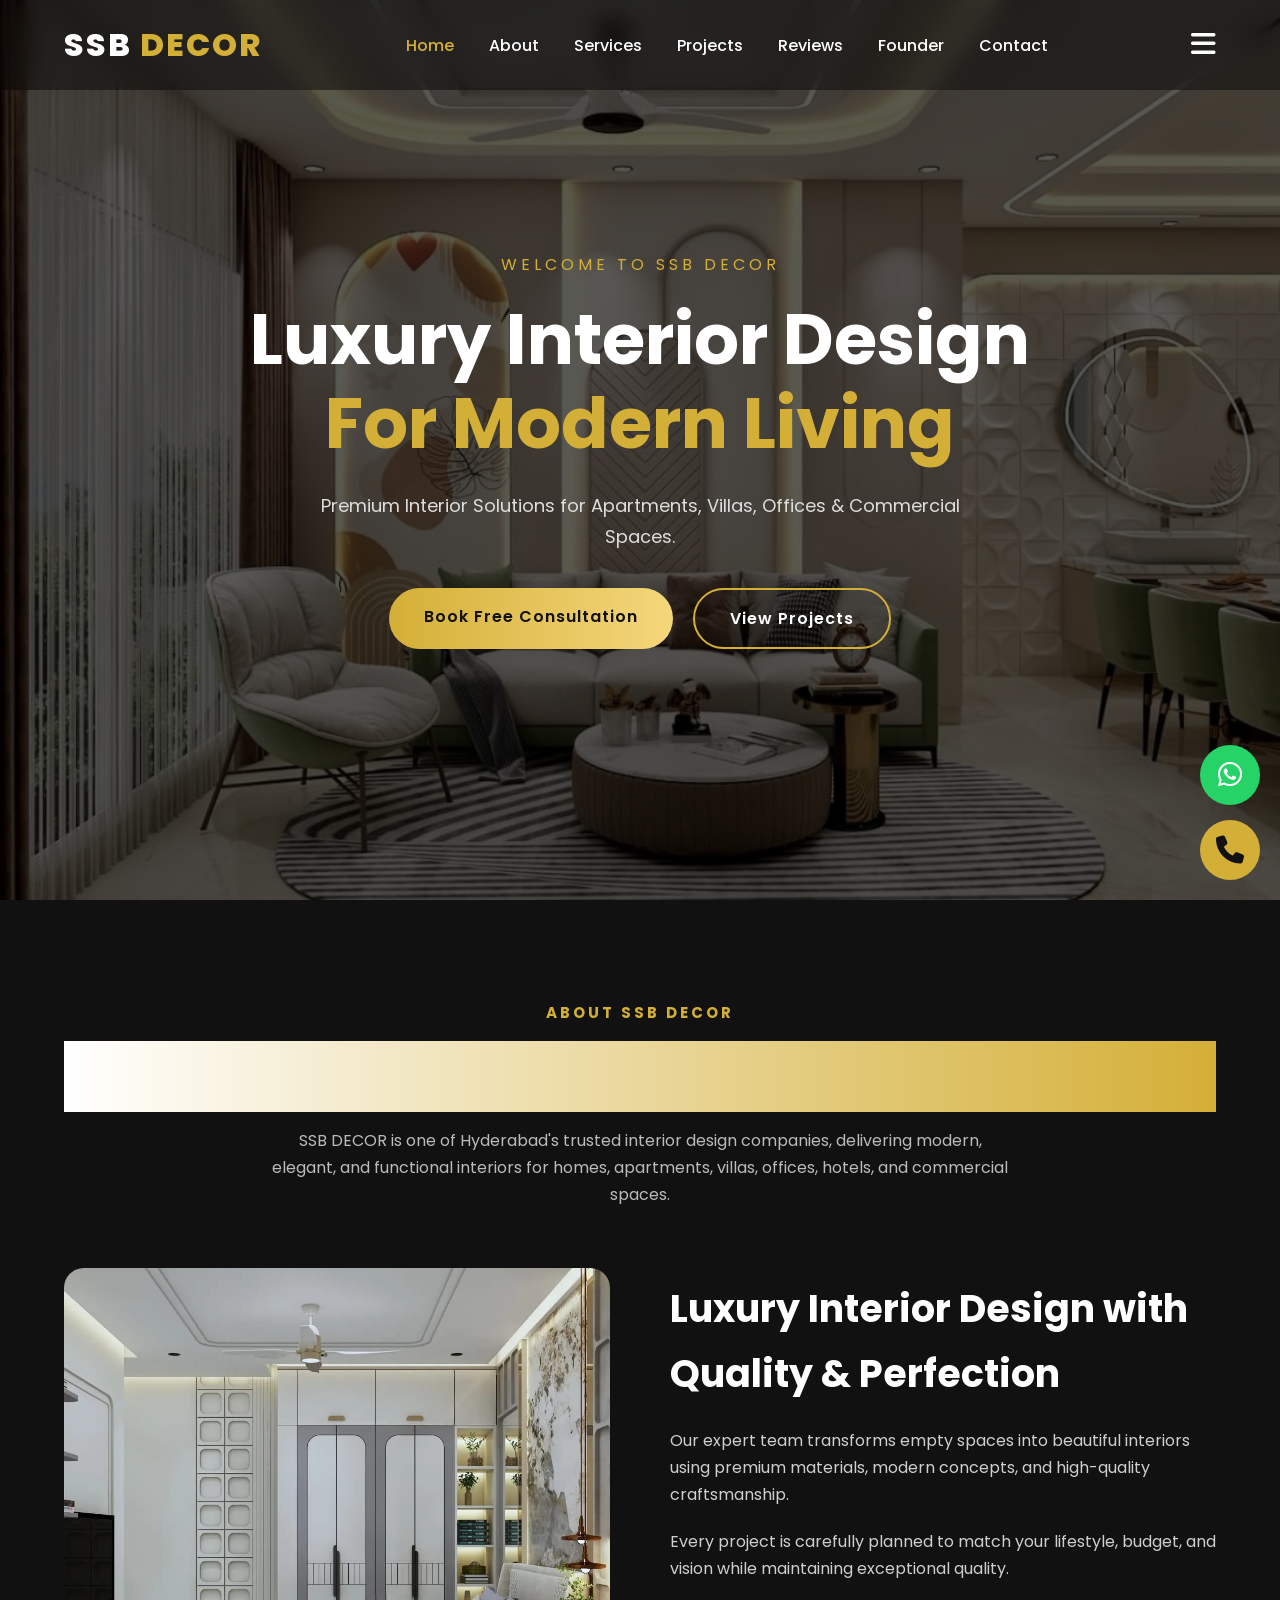
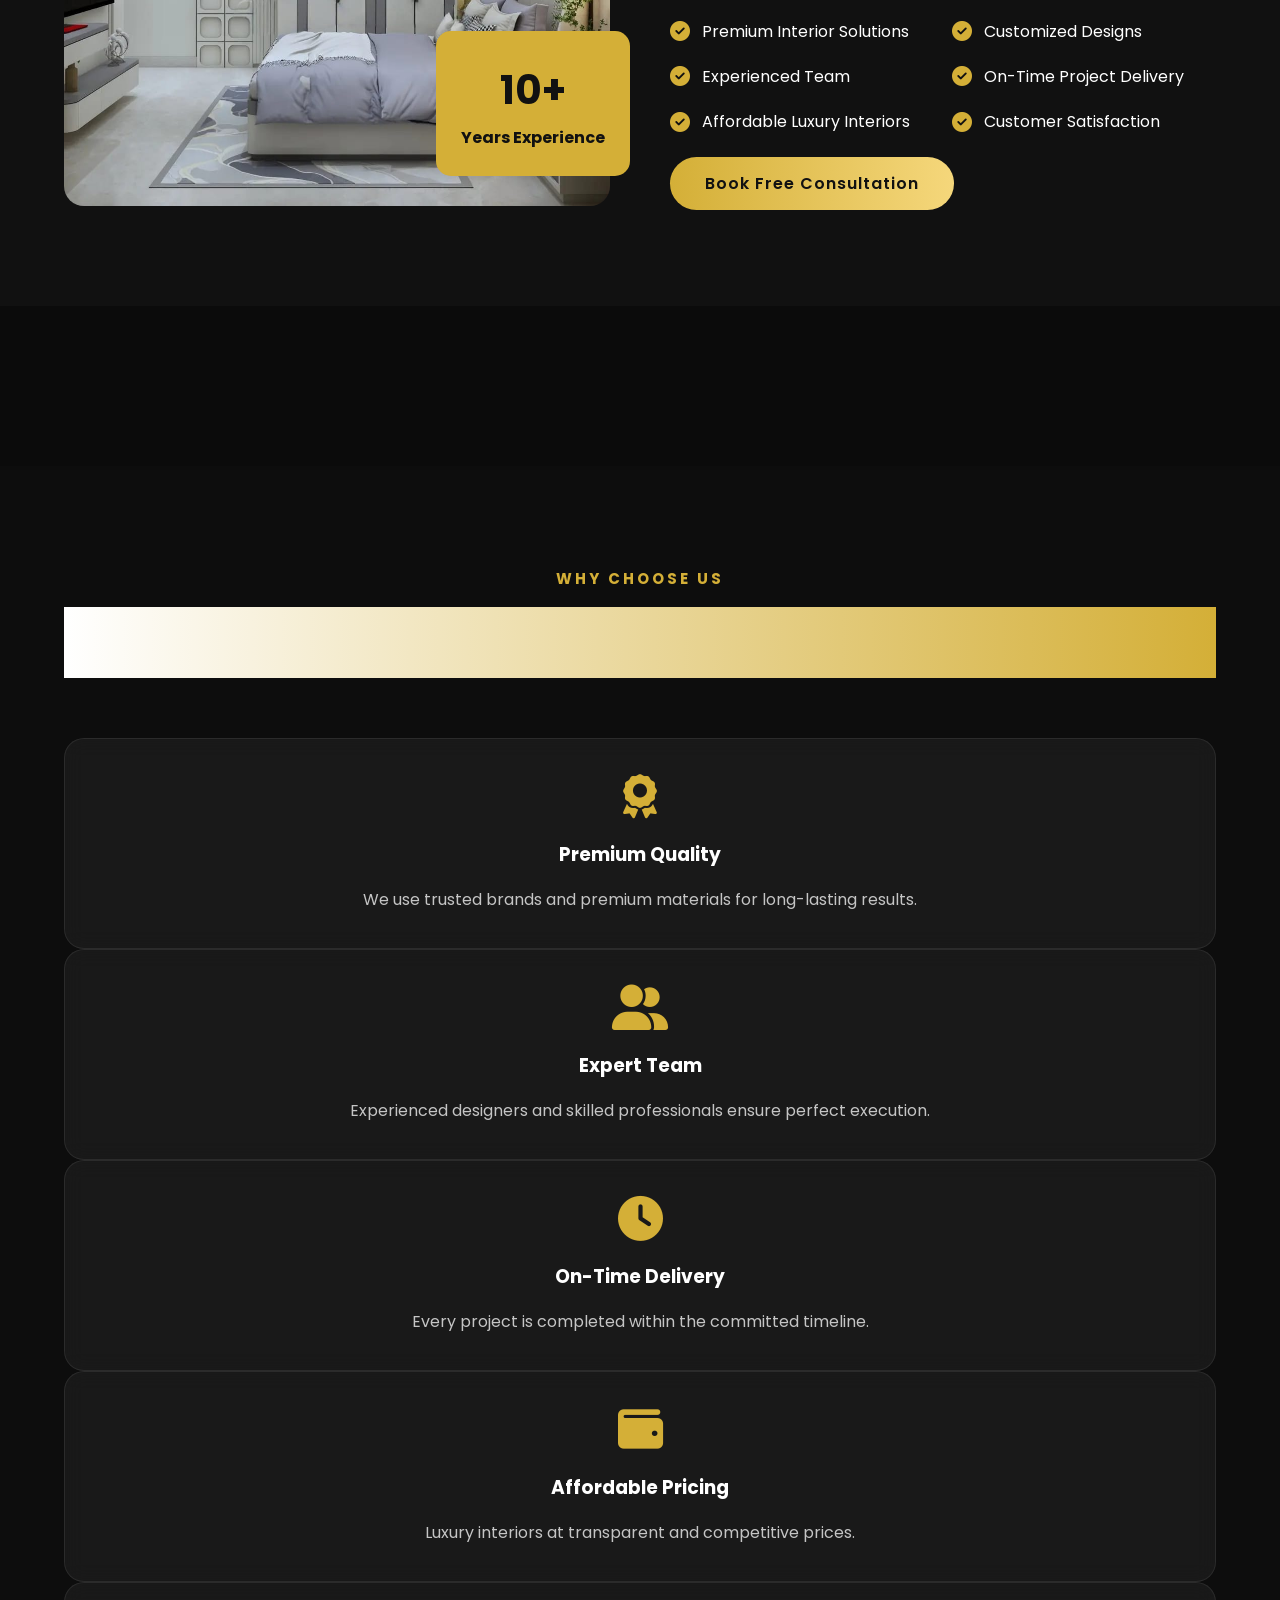
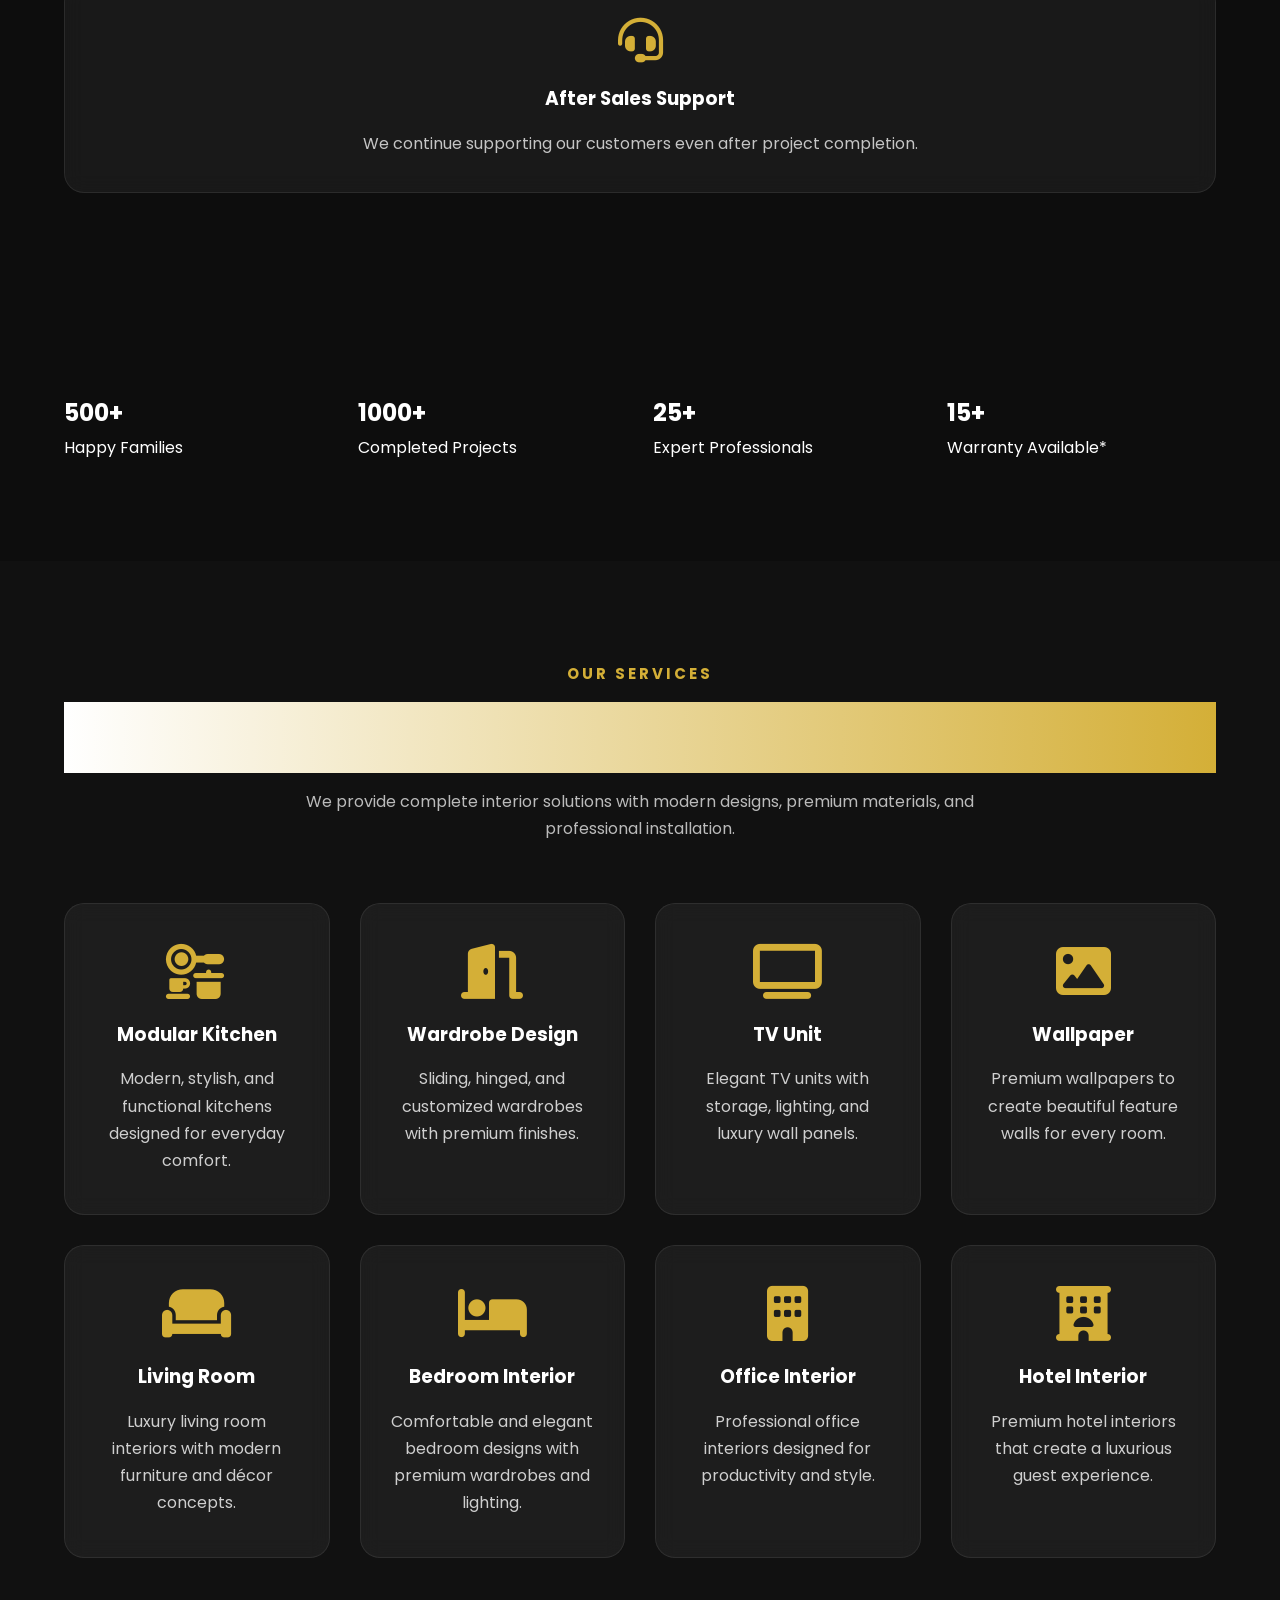
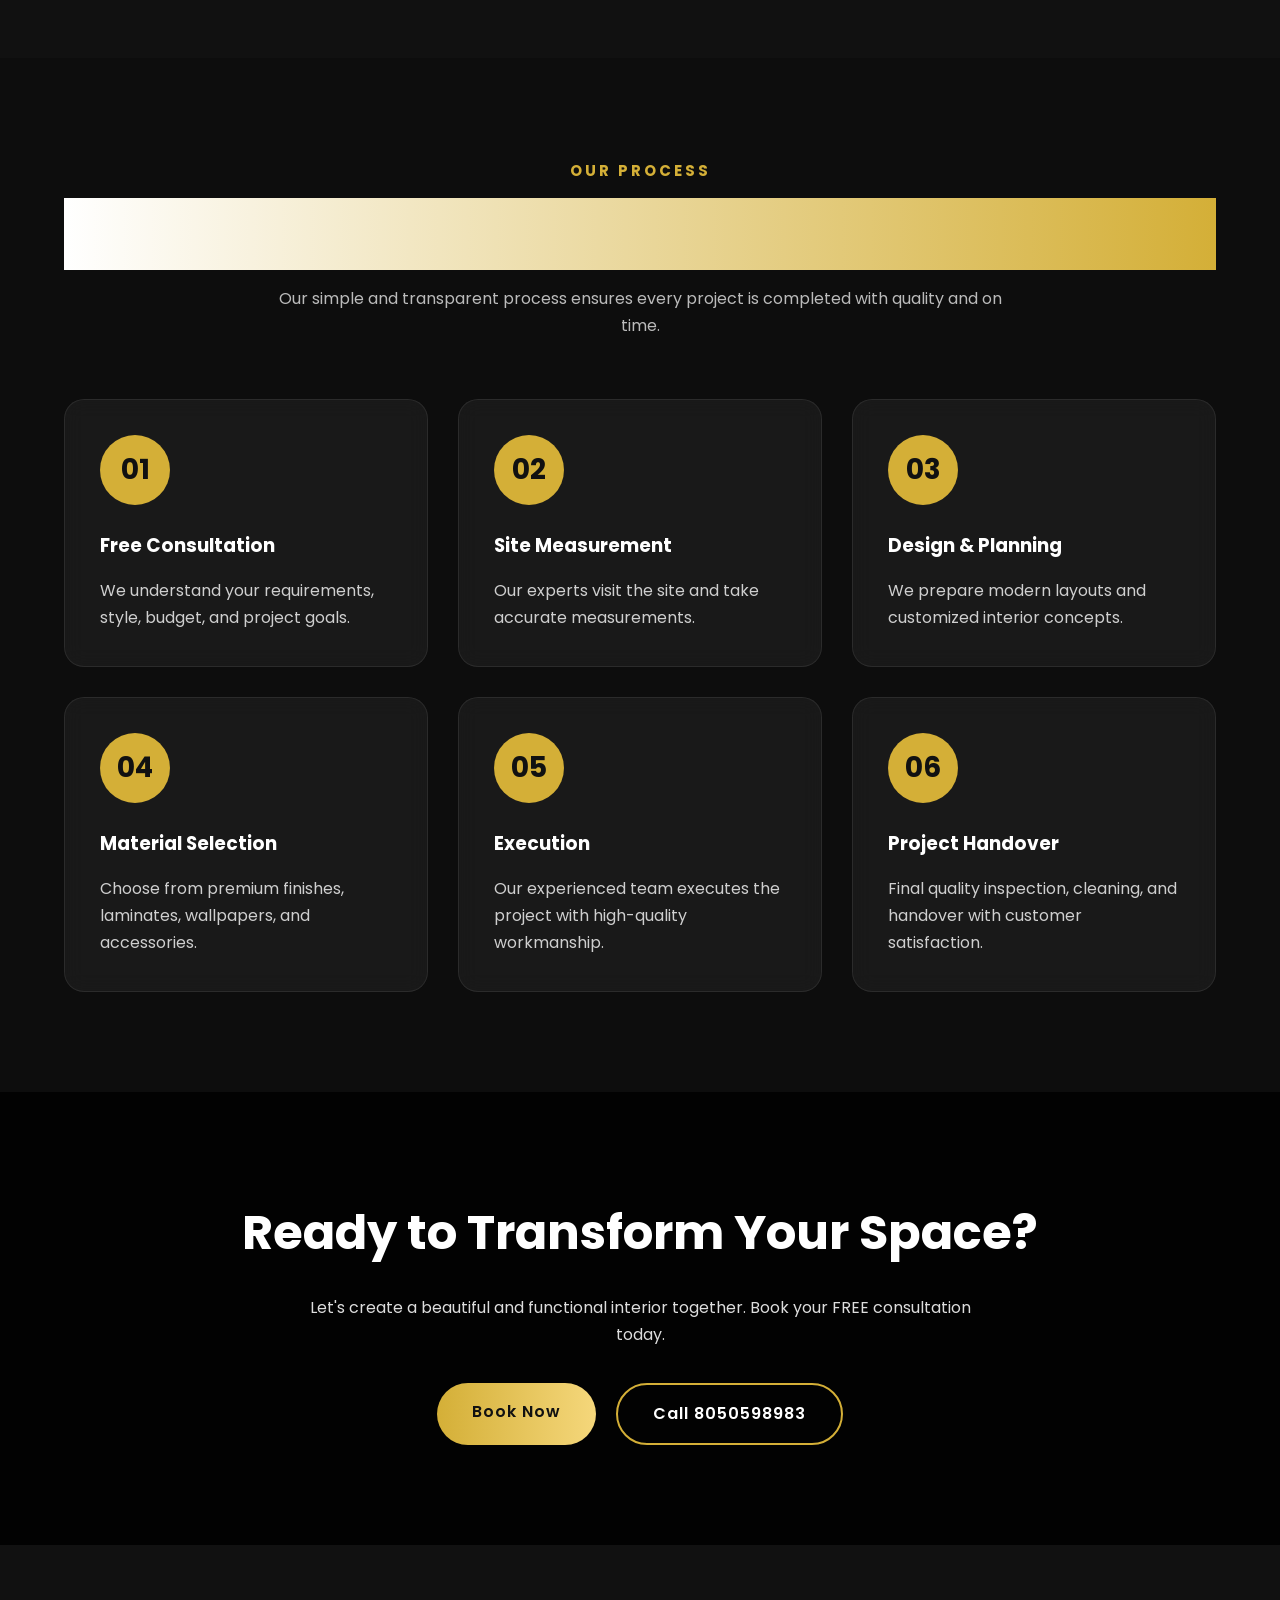
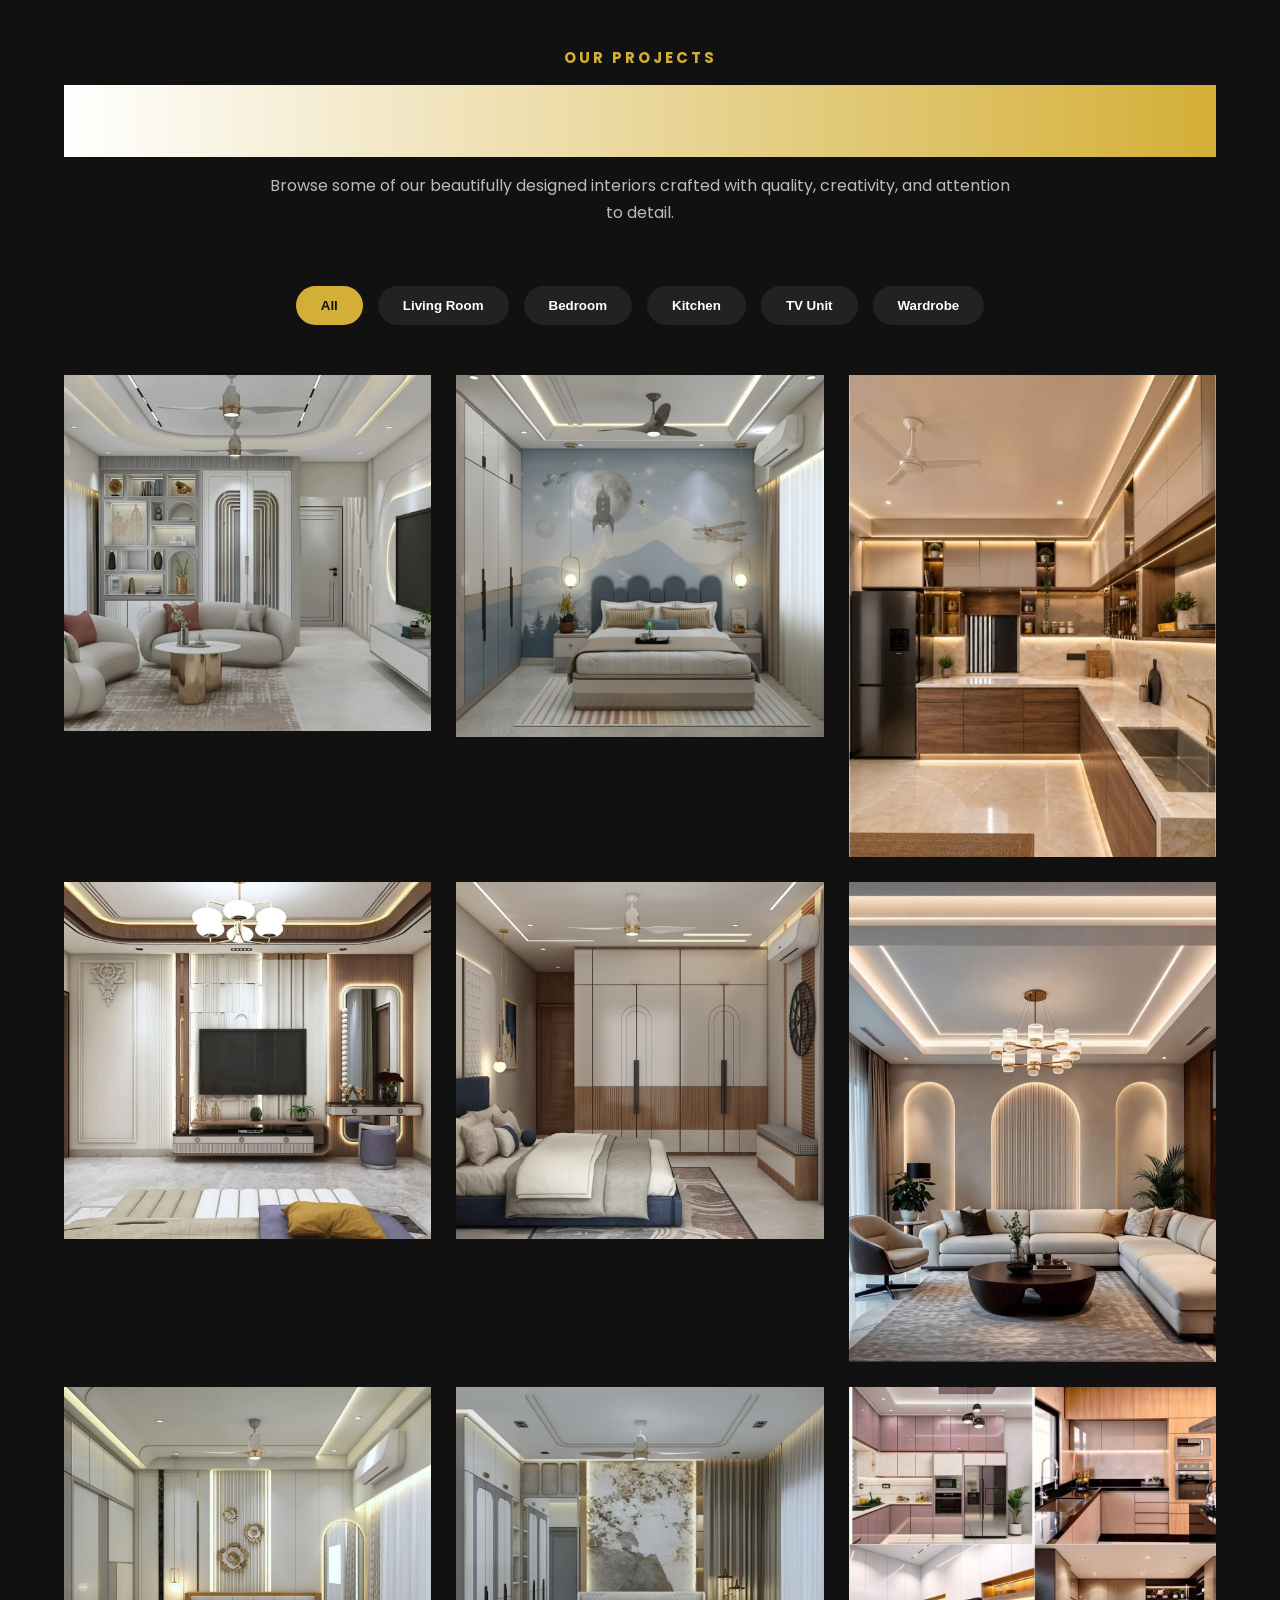
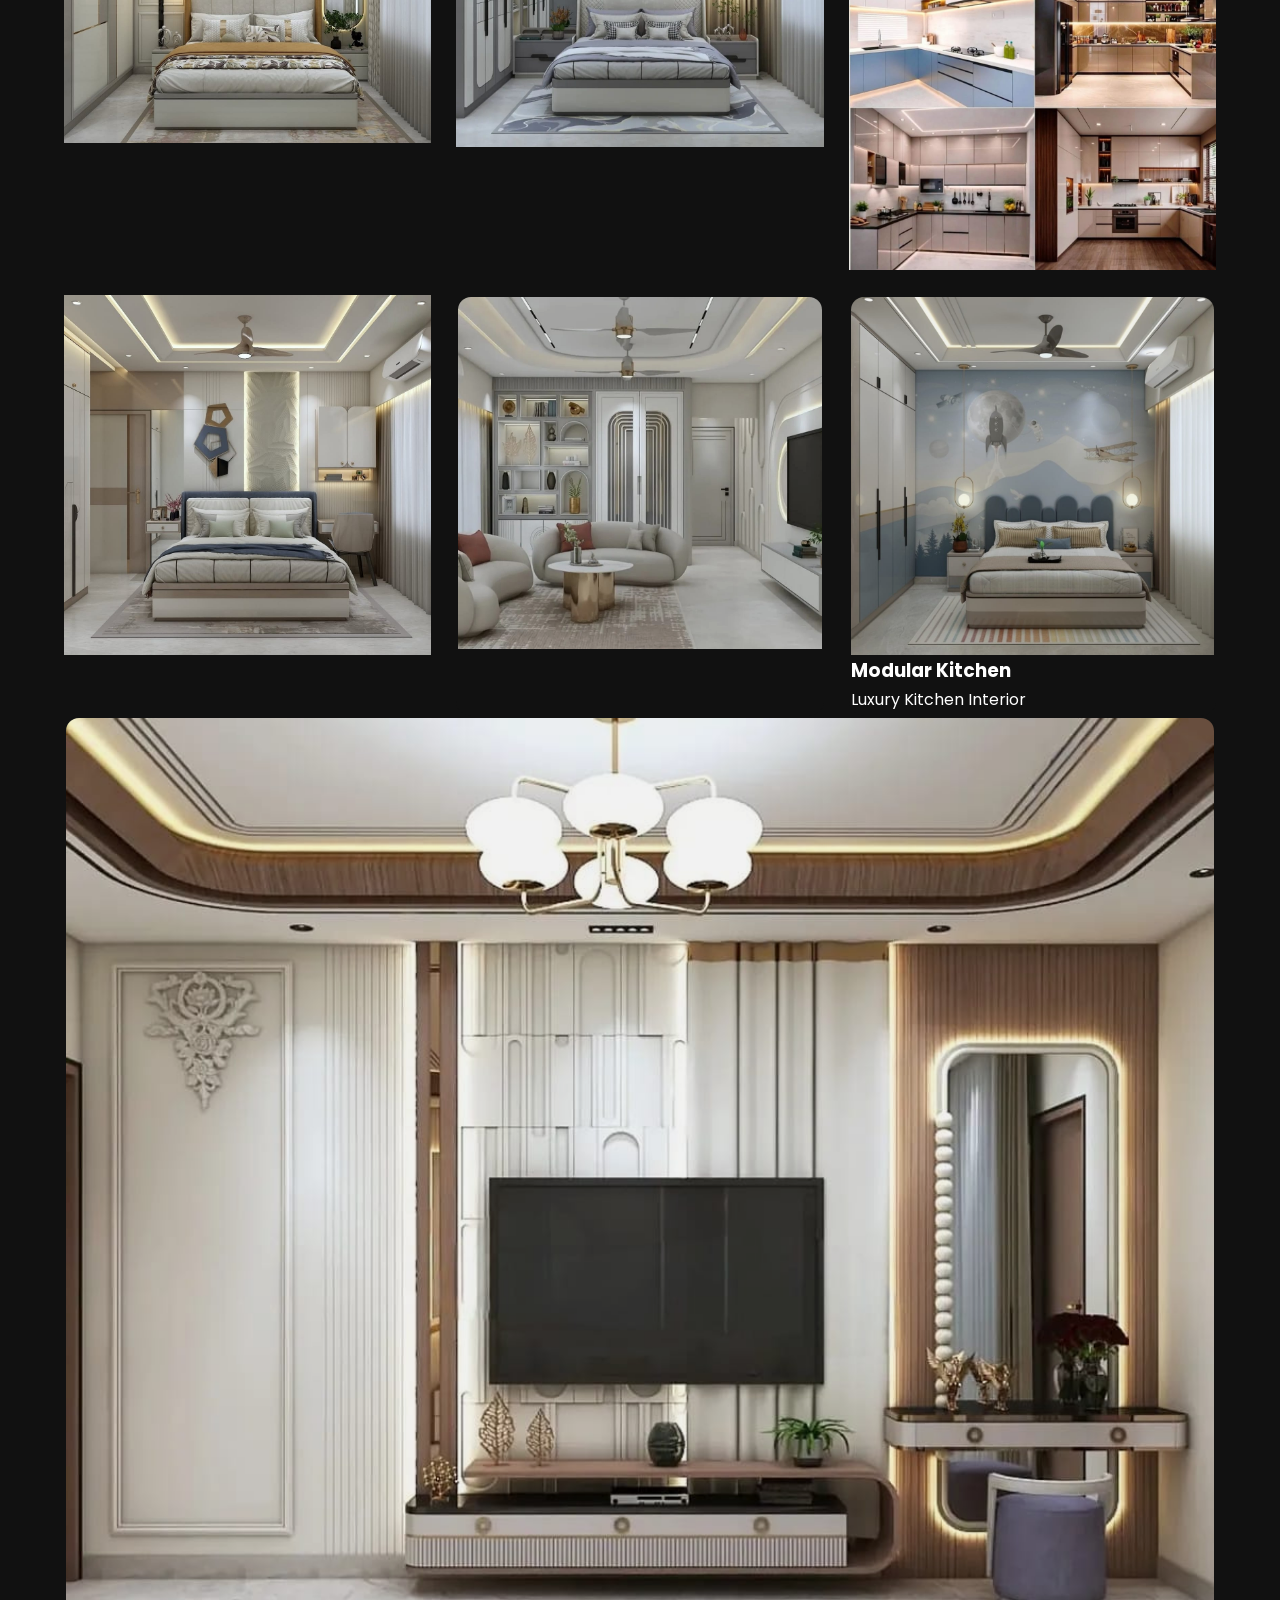
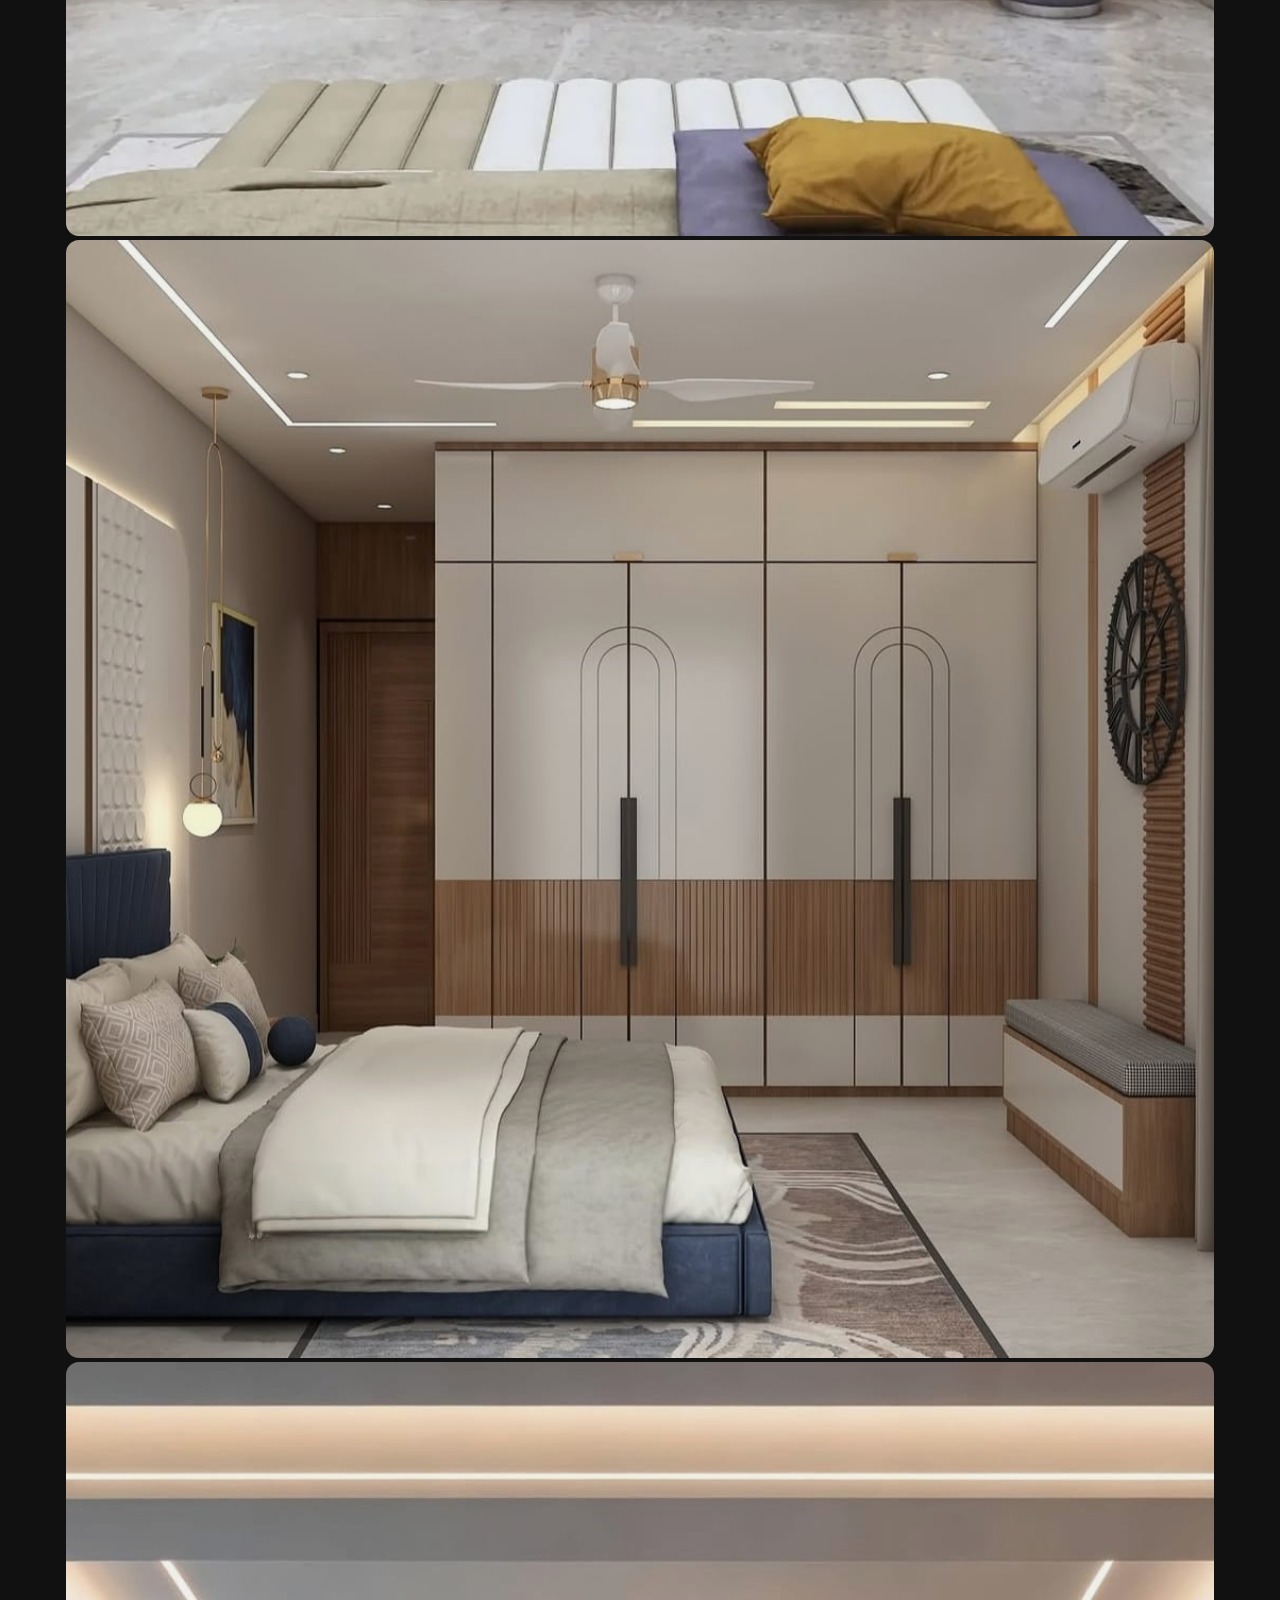
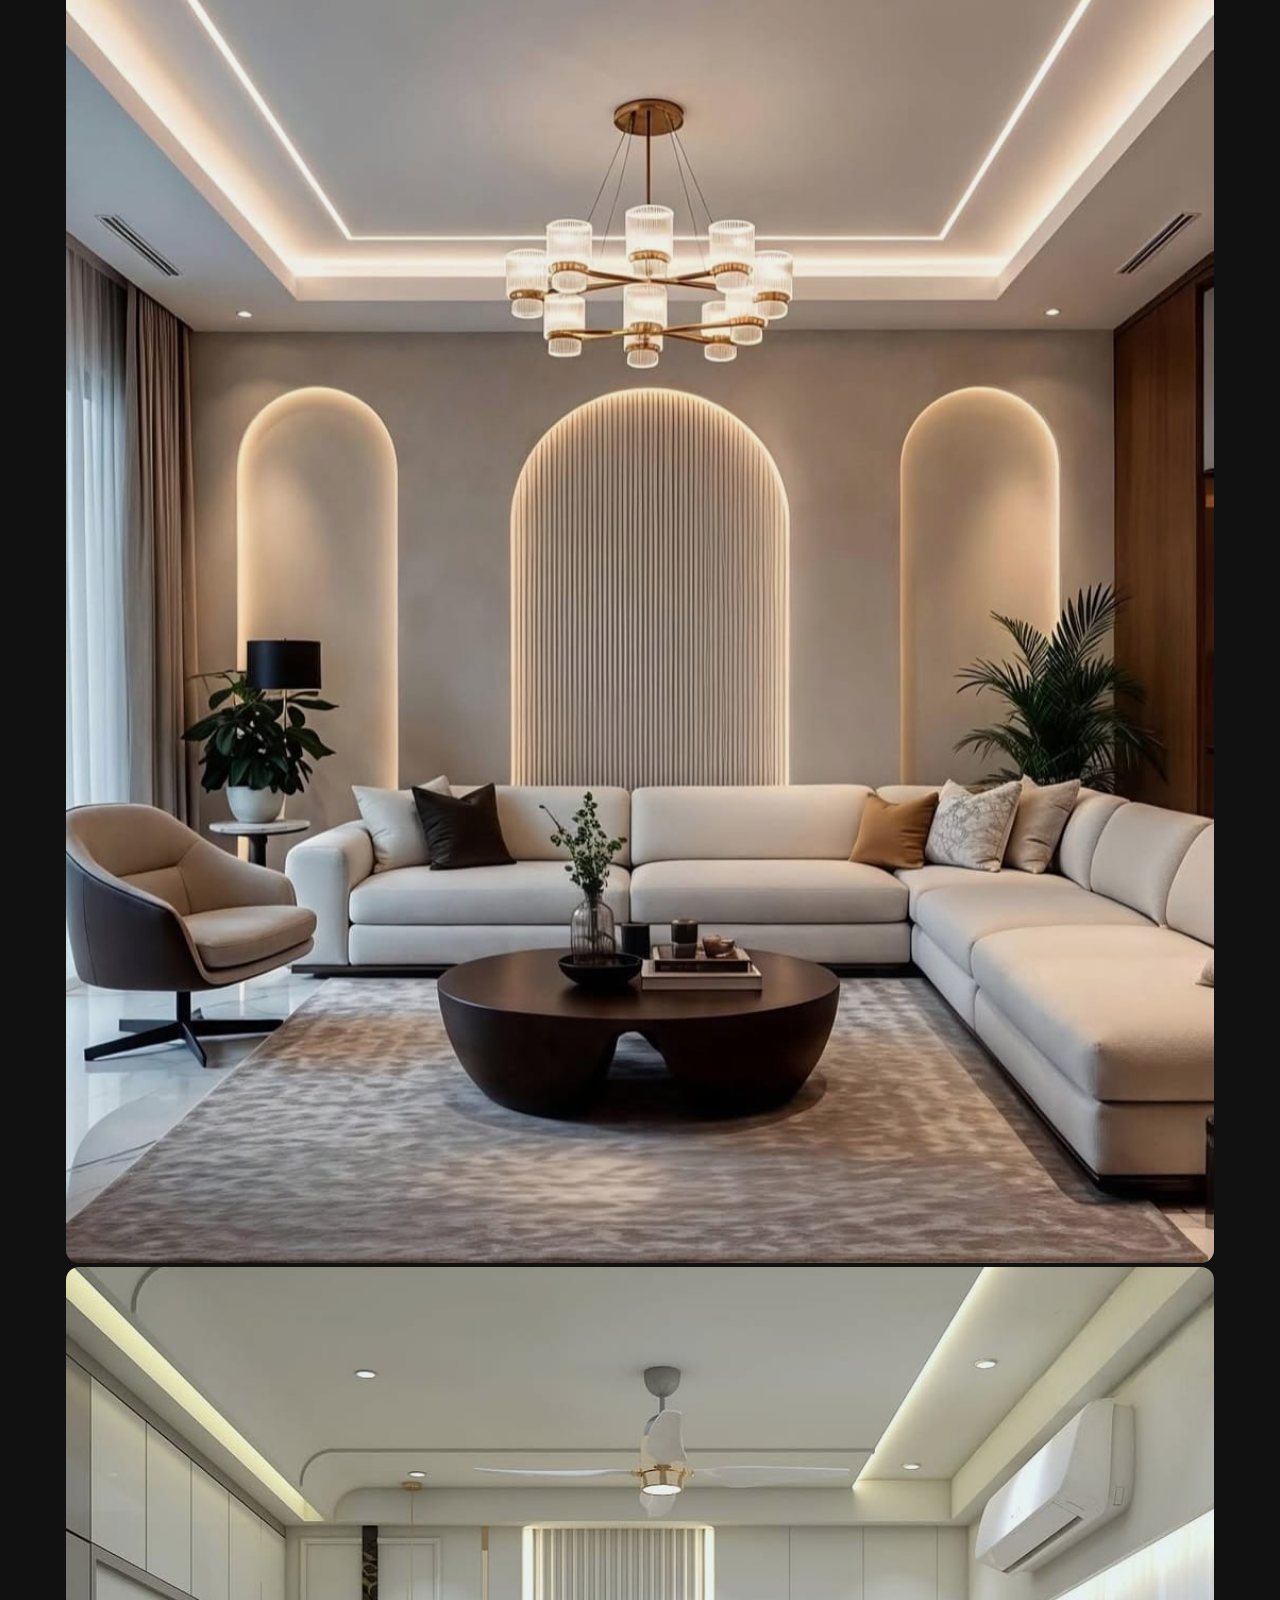
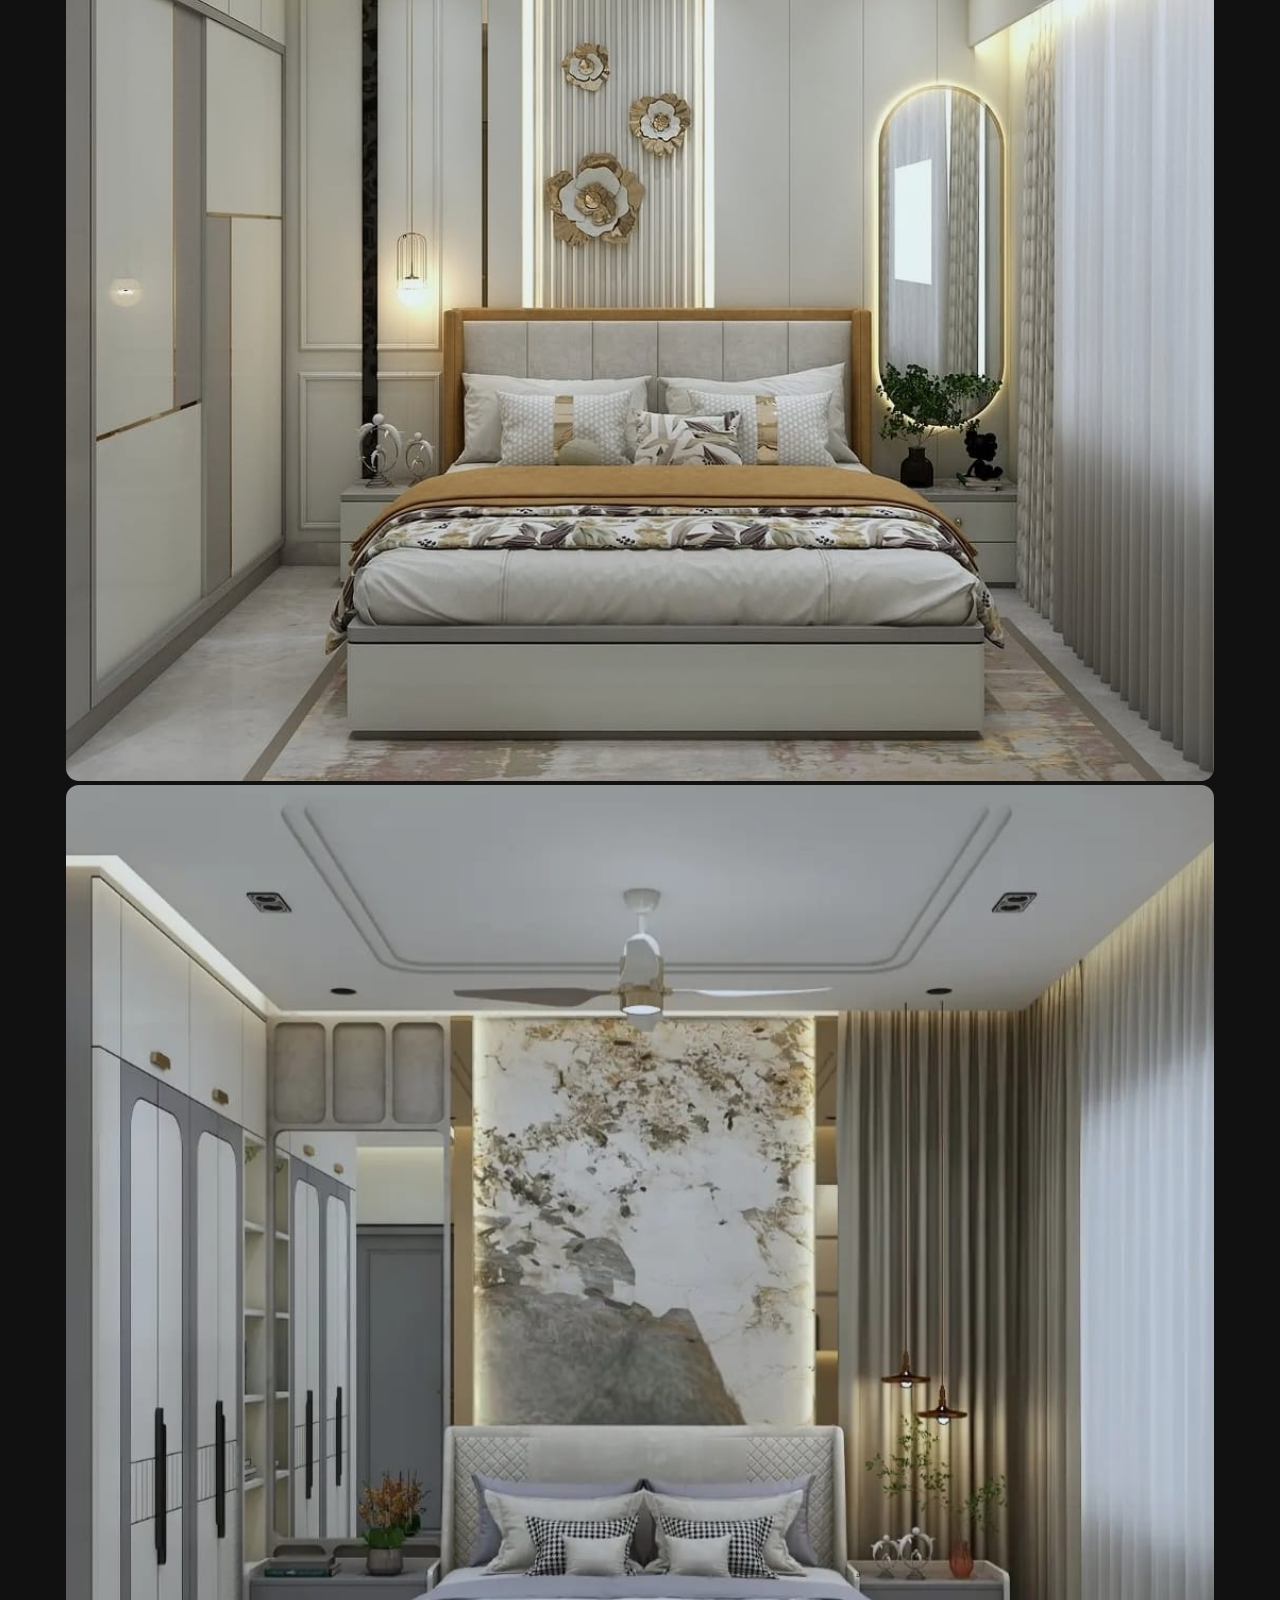
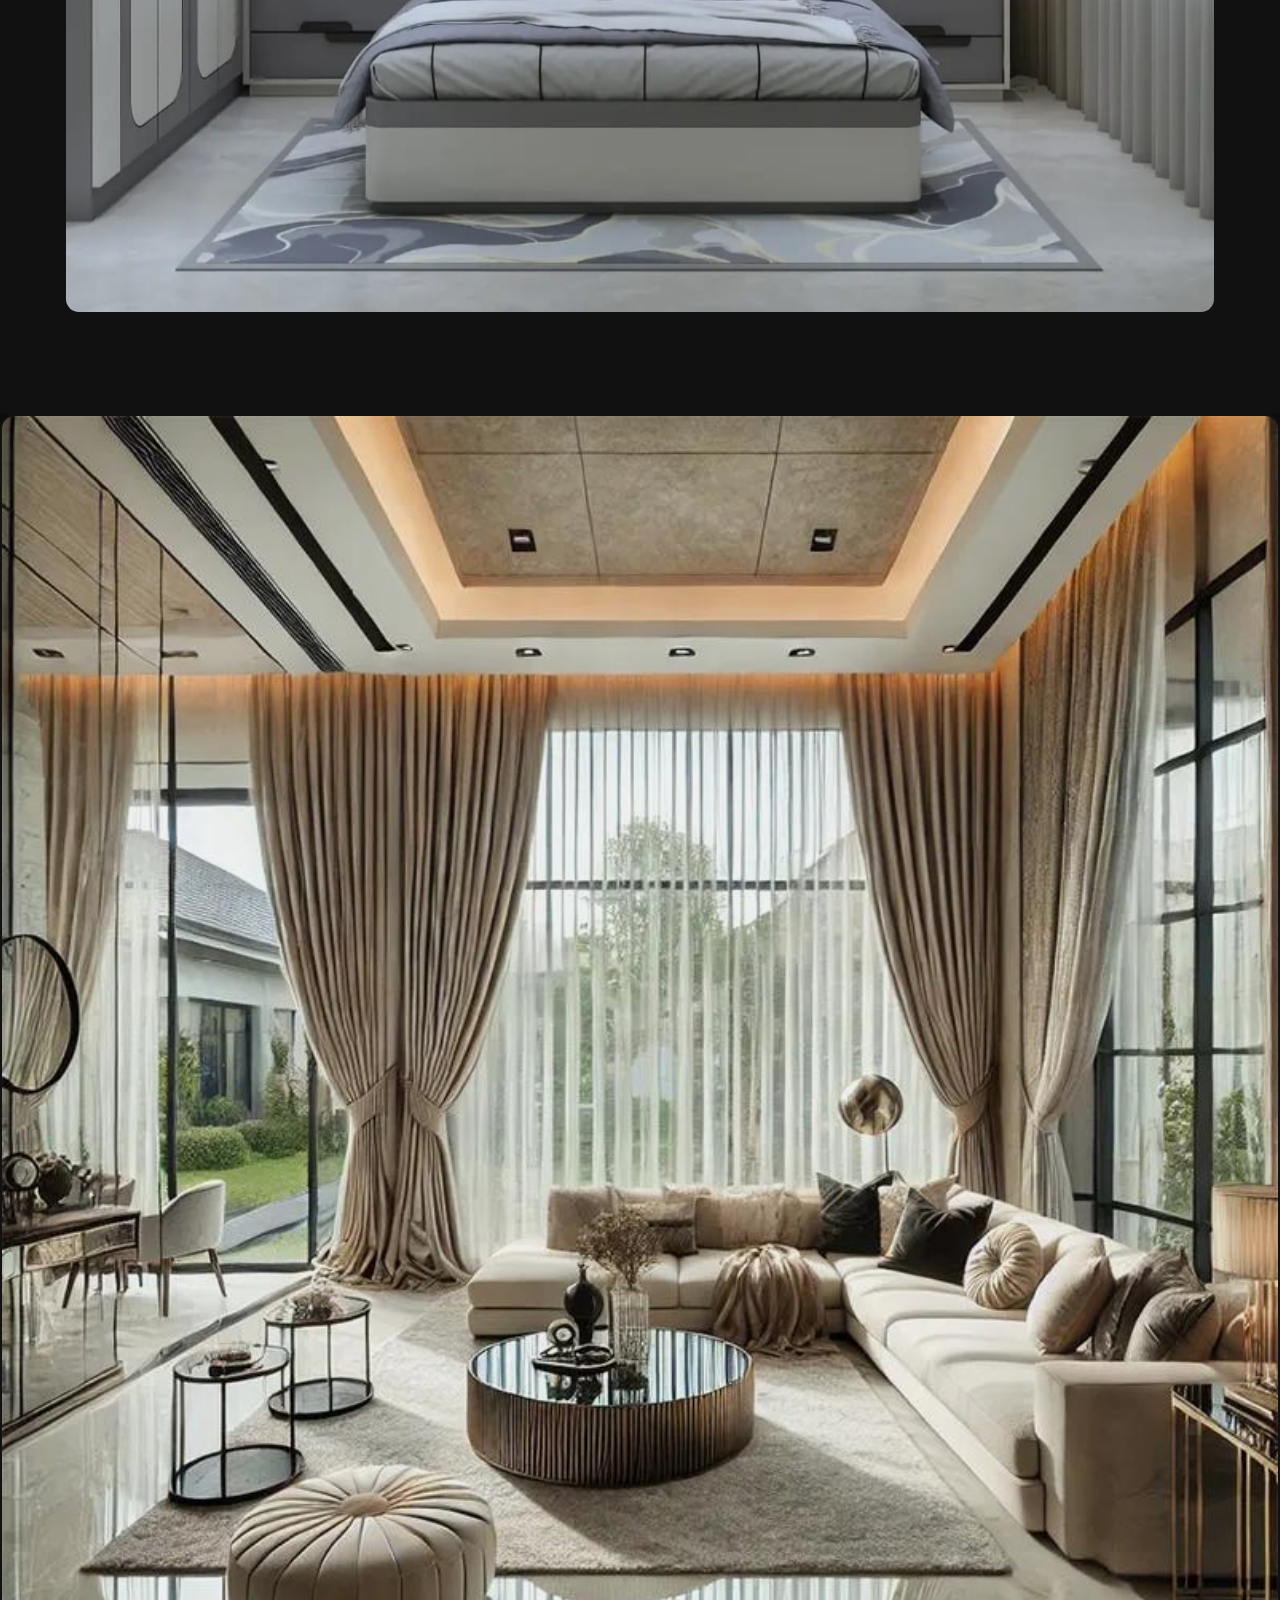
==== commit a06c817f: "Update index.html" ====
--- a/index.html
+++ b/index.html
@@ -54,7 +54,11 @@
 <meta name="viewport" content="width=device-width, initial-scale=1.0">
     
 <meta name="viewport" content="width=device-width, initial-scale=1.0">
-
+<meta property="og:title" content="SSB DECOR | Interior Designers in Hyderabad">
+<meta property="og:description" content="Premium Interior Design, Modular Kitchen, Wardrobe, TV Unit, Wallpaper & PVC Panels in Hyderabad.">
+<meta property="og:image" content="https://ssbdecor.in/images/logo.jpg">
+<meta property="og:url" content="https://ssbdecor.in">
+<meta property="og:type" content="website">
 <!-- Google Analytics -->
 <script async src="https://www.googletagmanager.com/gtag/js?id=G-9N0QQH8QNP"></script>
 <script>
@@ -63,7 +67,31 @@
 gtag('js', new Date());
 gtag('config', 'G-9N0QQH8QNP');
 </script>
-
+<script type="application/ld+json">
+{
+  "@context": "https://schema.org",
+  "@type": "InteriorDesignBusiness",
+  "name": "SSB DECOR",
+  "url": "https://ssbdecor.in",
+  "logo": "https://ssbdecor.in/images/logo.jpg",
+  "image": "https://ssbdecor.in/images/hero1.jpg",
+  "telephone": "+91-8050509893",
+  "address": {
+    "@type": "PostalAddress",
+    "streetAddress": "Ana Malla Reddy Enclave, Nizampet",
+    "addressLocality": "Hyderabad",
+    "addressRegion": "Telangana",
+    "postalCode": "500090",
+    "addressCountry": "IN"
+  },
+  "openingHours": "Mo-Sa 10:00-20:00",
+  "priceRange": "₹₹",
+  "sameAs": 
+  "https://www.facebook.com/share/1JEd1Xfozk/",
+  "https://www.instagram.com/ssb_decor_49"
+
+}
+</script>
 </head>
 <body>
 
@@ -98,6 +126,7 @@
         <li><a href="#services">Services</a></li>
         <li><a href="#projects">Projects</a></li>
         <li><a href="#reviews">Reviews</a></li>
+        <li><a href="#founder">Founder</a></li>
         <li><a href="#contact">Contact</a></li>
     </ul>
 </nav>
@@ -1390,5 +1419,90 @@
 </div>
 
 <script src="script.js"></script>
+<!-- FOUNDER SECTION -->
+
+<section id="founder" class="founder-section">
+
+  <!-- aapka Founder code yahan -->
+
+</section>
+
+<script src="script.js"></script>
+<!-- ===========================
+FOUNDER SECTION
+=========================== -->
+
+<section id="founder" class="founder-section">
+
+  <div class="container founder-wrap">
+
+    <div class="founder-content">
+
+      <p class="founder-eyebrow">Meet Our Founder</p>
+
+      <h2 class="founder-title">Mr. Sharath</h2>
+
+      <p class="founder-role">
+        Interior Designer &amp; Founder
+      </p>
+
+      <div class="founder-line"></div>
+
+      <p class="founder-text">
+        With a passion for creativity and a commitment to quality,
+        Mr. Sharath leads SSB DECOR with a clear vision: to transform
+        everyday spaces into beautiful, functional and inspiring interiors.
+        From concept and material selection to site execution, every detail
+        is approached with care and attention to the client's needs.
+      </p>
+
+      <p class="founder-text">
+        His focus is on practical design, premium finishes,
+        transparent communication and professional project execution
+        for homes and commercial spaces across Hyderabad.
+      </p>
+
+      <div class="founder-signature">
+        Mr. Sharath
+      </div>
+
+      <div class="founder-highlights">
+
+        <div class="founder-highlight">
+          <i class="fa-solid fa-pen-ruler"></i>
+          <span>Creative Design</span>
+        </div>
+
+        <div class="founder-highlight">
+          <i class="fa-solid fa-compass-drafting"></i>
+          <span>Project Planning</span>
+        </div>
+
+        <div class="founder-highlight">
+          <i class="fa-solid fa-award"></i>
+          <span>Quality Focus</span>
+        </div>
+
+      </div>
+
+    </div>
+
+    <div class="founder-photo-wrap">
+
+      <img
+        class="founder-photo"
+        src="founder-newyork.png.jpg"
+        alt="Mr. Sharath, Interior Designer and Founder of SSB DECOR"
+        loading="lazy"
+      >
+
+    </div>
+
+  </div>
+
+</section>
+
+<script src="script.js"></script>
+
 </body>
 </html>
--- a/style.css
+++ b/style.css
@@ -1679,4 +1679,177 @@
     z-index:9999;
 }
 
-}
+}/* ===========================
+   SSB DECOR - FOUNDER SECTION
+   =========================== */
+
+.founder-section{
+  background:#0a0a0a;
+  color:#fff;
+  padding:100px 0;
+  position:relative;
+  overflow:hidden;
+}
+
+.founder-section:before{
+  content:"";
+  position:absolute;
+  inset:0;
+  background:radial-gradient(
+    circle at 85% 50%,
+    rgba(212,175,55,.10),
+    transparent 42%
+  );
+  pointer-events:none;
+}
+
+.founder-wrap{
+  display:grid;
+  grid-template-columns:1fr 1fr;
+  gap:70px;
+  align-items:center;
+  position:relative;
+  z-index:1;
+}
+
+.founder-eyebrow{
+  color:#d4af37;
+  font-size:13px;
+  letter-spacing:4px;
+  font-weight:700;
+  margin:0 0 18px;
+  text-transform:uppercase;
+}
+
+.founder-title{
+  font-size:clamp(42px,5vw,70px);
+  line-height:1.05;
+  margin:0 0 12px;
+  color:#fff;
+  font-weight:600;
+}
+
+.founder-role{
+  color:#d4af37;
+  font-size:20px;
+  letter-spacing:1px;
+  margin:0 0 25px;
+  font-style:italic;
+}
+
+.founder-line{
+  width:80px;
+  height:2px;
+  background:#d4af37;
+  margin:0 0 28px;
+}
+
+.founder-text{
+  color:#cfcfcf;
+  line-height:1.9;
+  font-size:16px;
+  max-width:650px;
+  margin-bottom:25px;
+}
+
+.founder-signature{
+  font-family:cursive;
+  color:#d4af37;
+  font-size:28px;
+  margin:18px 0 30px;
+}
+
+.founder-highlights{
+  display:grid;
+  grid-template-columns:repeat(3,1fr);
+  gap:12px;
+}
+
+.founder-highlight{
+  border:1px solid rgba(212,175,55,.28);
+  background:rgba(255,255,255,.025);
+  padding:18px 14px;
+  border-radius:12px;
+  text-align:center;
+}
+
+.founder-highlight i{
+  color:#d4af37;
+  font-size:22px;
+  margin-bottom:10px;
+}
+
+.founder-highlight span{
+  display:block;
+  color:#eee;
+  font-size:13px;
+  line-height:1.4;
+}
+
+.founder-photo-wrap{
+  position:relative;
+  padding:12px;
+  border:1px solid rgba(212,175,55,.55);
+  border-radius:26px;
+  background:linear-gradient(
+    145deg,
+    rgba(212,175,55,.16),
+    rgba(255,255,255,.02)
+  );
+  box-shadow:0 25px 70px rgba(0,0,0,.55);
+}
+
+.founder-photo-wrap:after{
+  content:"";
+  position:absolute;
+  inset:24px;
+  border:1px solid rgba(212,175,55,.18);
+  border-radius:18px;
+  pointer-events:none;
+}
+
+.founder-photo{
+  display:block;
+  width:100%;
+  height:650px;
+  object-fit:cover;
+  object-position:center;
+  border-radius:18px;
+}
+
+@media(max-width:900px){
+
+  .founder-wrap{
+    grid-template-columns:1fr;
+    gap:45px;
+  }
+
+  .founder-photo{
+    height:560px;
+  }
+
+  .founder-section{
+    padding:75px 0;
+  }
+
+}
+
+@media(max-width:600px){
+
+  .founder-section{
+    padding:60px 0;
+  }
+
+  .founder-highlights{
+    grid-template-columns:1fr;
+  }
+
+  .founder-photo{
+    height:500px;
+  }
+
+  .founder-role{
+    font-size:18px;
+  }
+
+}
